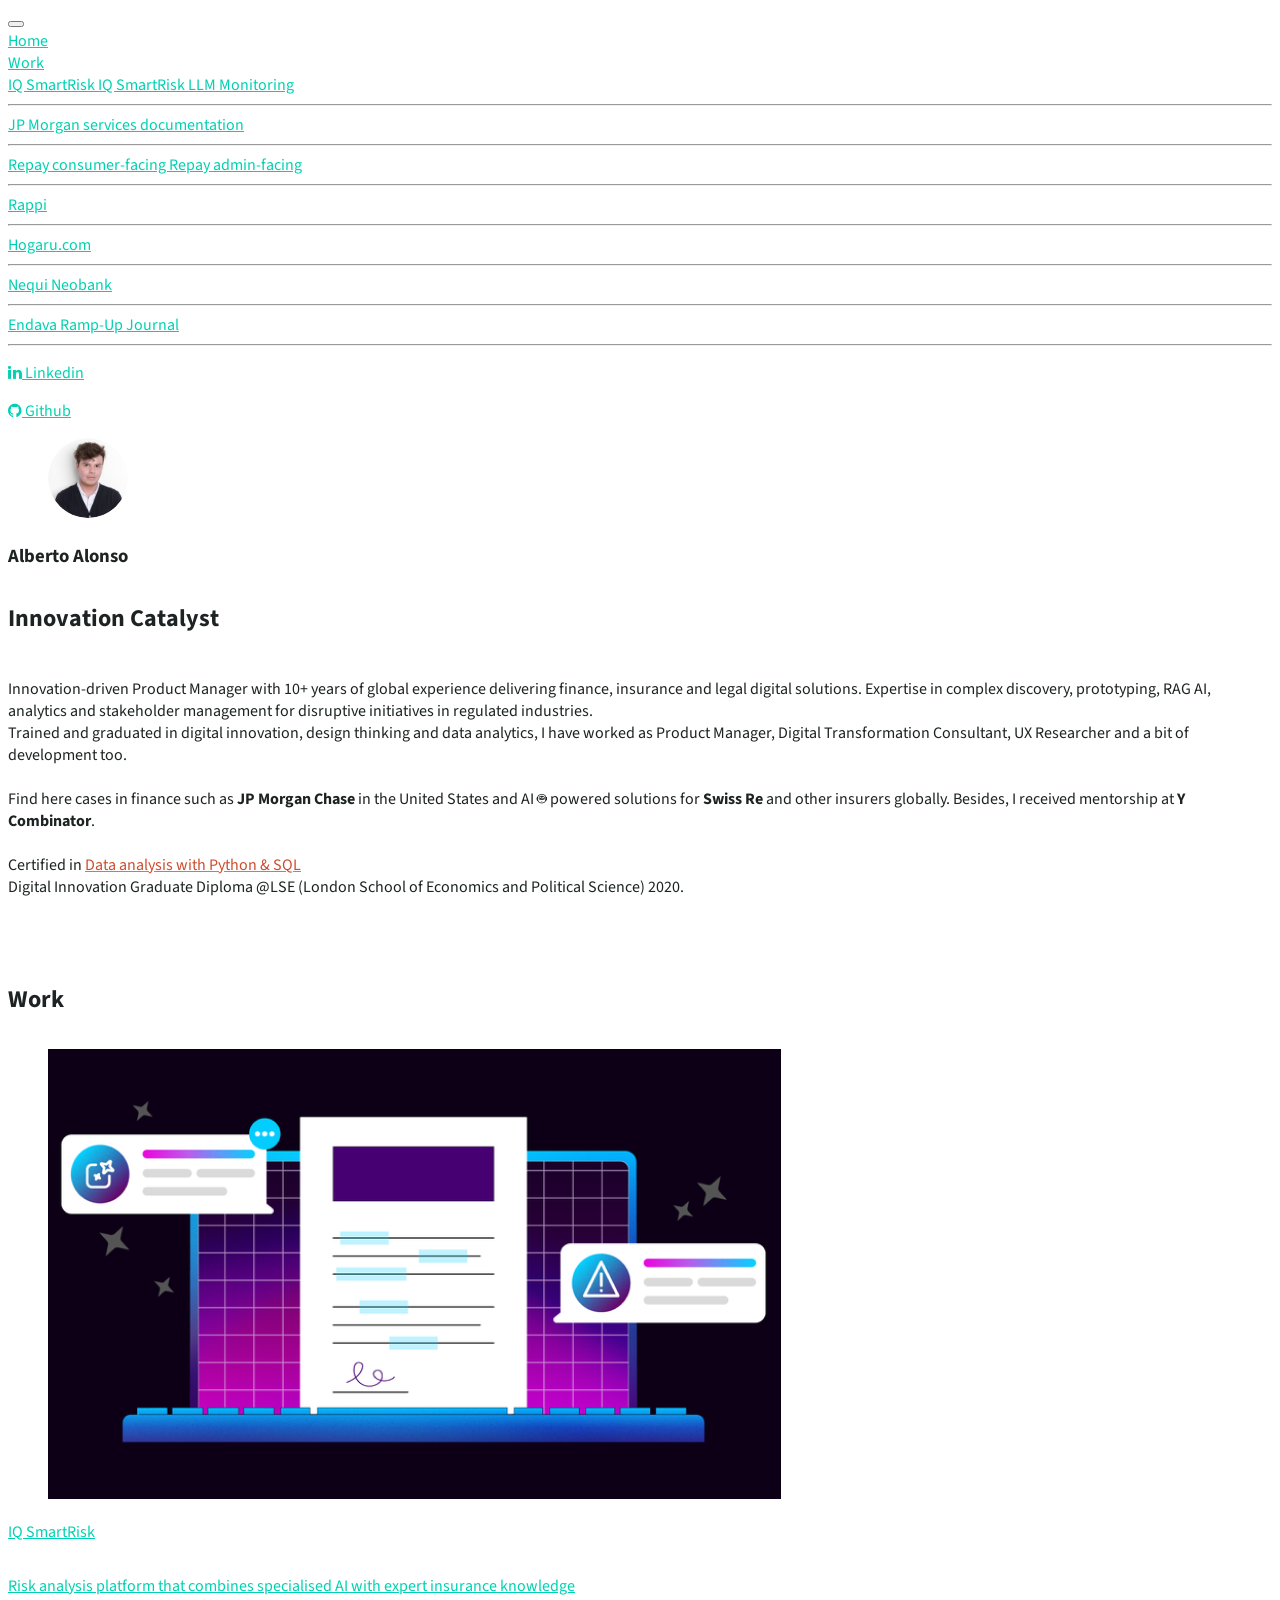
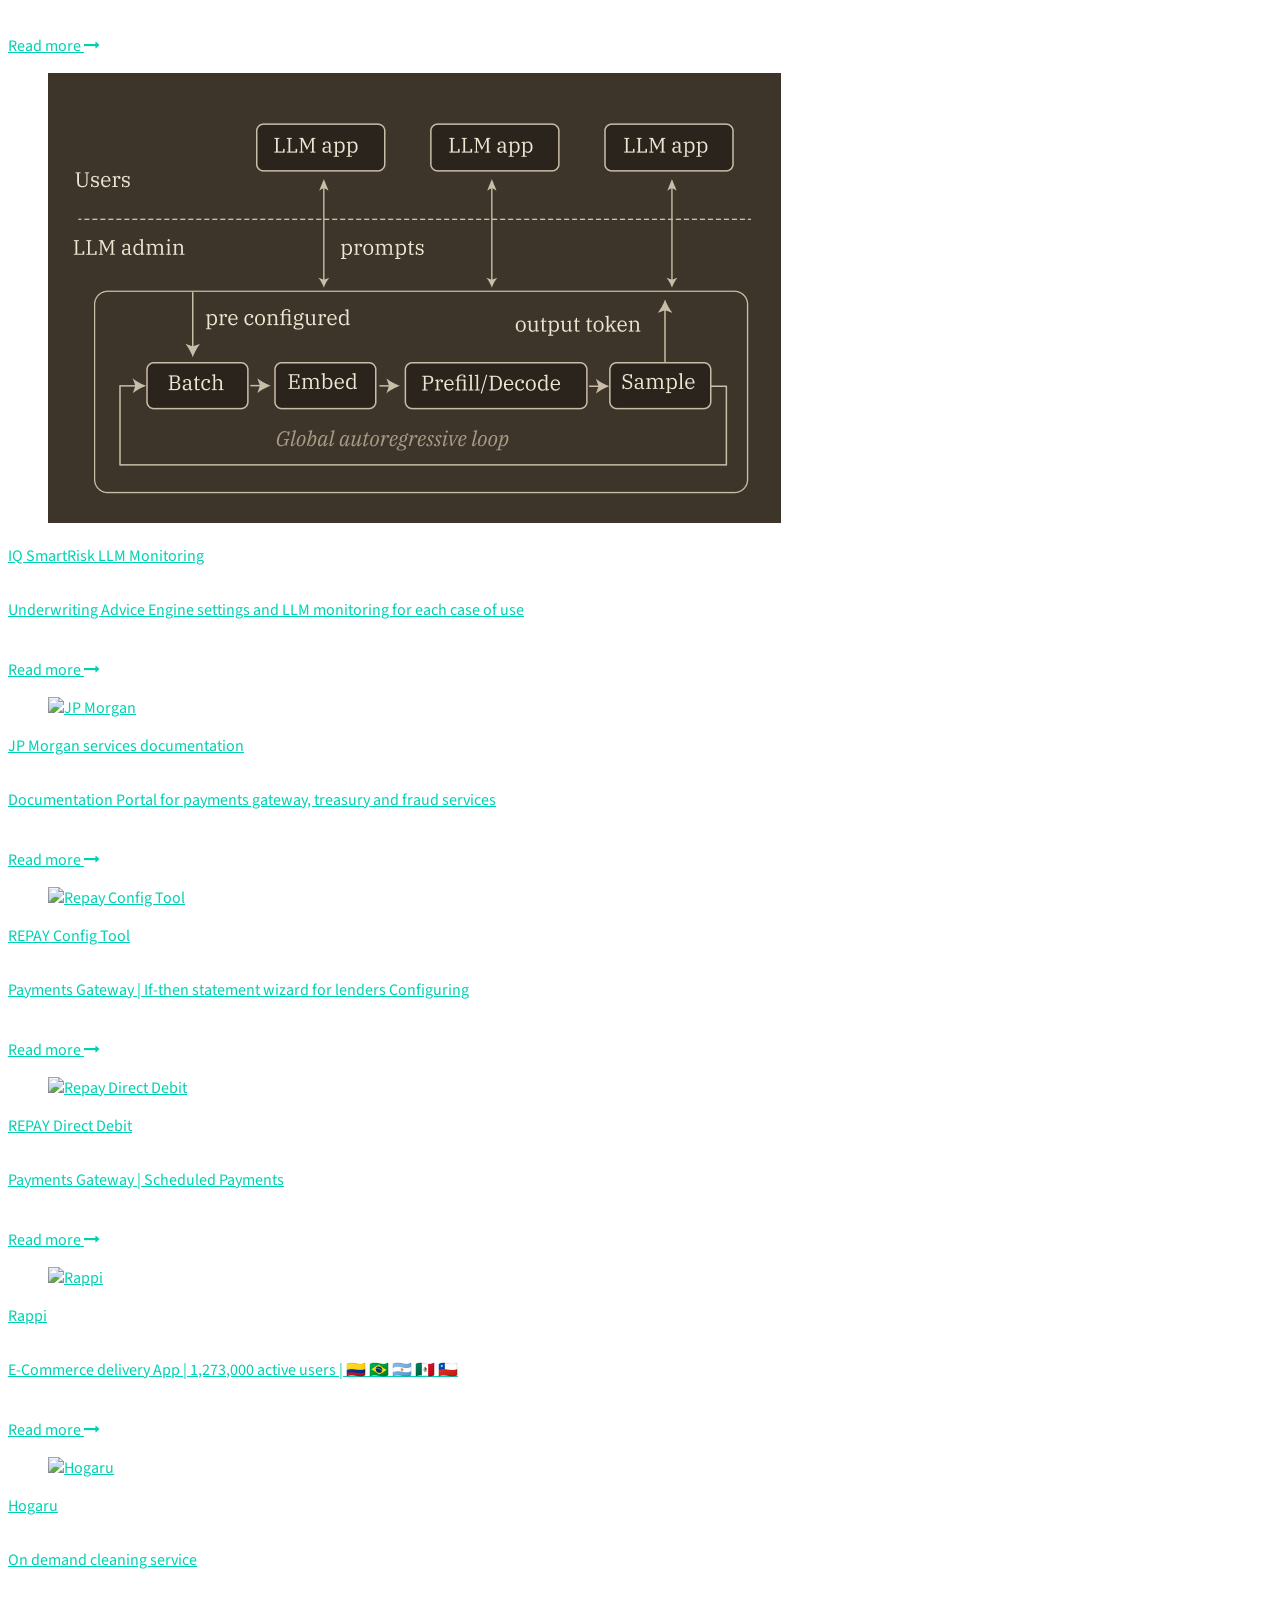
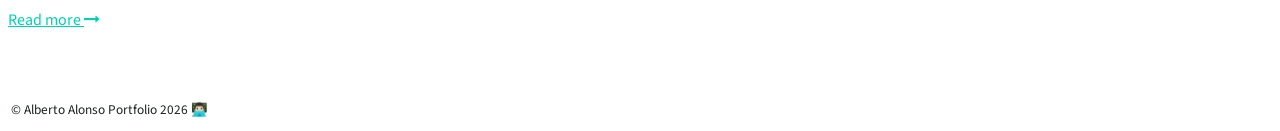
==== index.html @ 6769f6ba "re order project gallery" ====
<!DOCTYPE html>
<html>
 <!-- If you are reviewing my code, I made it myself, is not a template ;)
 //
 // Dear recruiter
 //
 // please reach me out at my email :) alonsog.alberto@gmail.com
 //
-->
<head>
	<title>Portfolio</title>
	<!-- css files -->
	<link rel="stylesheet" href="https://maxcdn.bootstrapcdn.com/font-awesome/4.6.3/css/font-awesome.min.css">
	<link rel="stylesheet" href="https://cdn.jsdelivr.net/npm/bulma@1.0.4/css/bulma.min.css">
	<link rel="stylesheet" type="text/css" href="assets/css/styles.css">
	<link href="https://fonts.googleapis.com/css?family=Source+Sans+Pro:300,400,700" rel="stylesheet">

	<link rel="icon" type="image/x-icon" href="assets/img/favicon.png">
	<meta name="author" content="Alberto Alonso">
	<meta name="viewport" content="width=device-width, initial-scale=1.0">
	<meta name="theme-color" content="#E25D33">

	<!-- Mixpanel -->
	<!-- start Mixpanel --><script type="text/javascript">(function(e,a){if(!a.__SV){var b=window;try{var c,l,i,j=b.location,g=j.hash;c=function(a,b){return(l=a.match(RegExp(b+"=([^&]*)")))?l[1]:null};g&&c(g,"state")&&(i=JSON.parse(decodeURIComponent(c(g,"state"))),"mpeditor"===i.action&&(b.sessionStorage.setItem("_mpcehash",g),history.replaceState(i.desiredHash||"",e.title,j.pathname+j.search)))}catch(m){}var k,h;window.mixpanel=a;a._i=[];a.init=function(b,c,f){function e(b,a){var c=a.split(".");2==c.length&&(b=b[c[0]],a=c[1]);b[a]=function(){b.push([a].concat(Array.prototype.slice.call(arguments,0)))}}var d=a;"undefined"!==typeof f?d=a[f]=[]:f="mixpanel";d.people=d.people||[];d.toString=function(b){var a="mixpanel";"mixpanel"!==f&&(a+="."+f);b||(a+=" (stub)");return a};d.people.toString=function(){return d.toString(1)+".people (stub)"};k="disable time_event track track_pageview track_links track_forms register register_once alias unregister identify name_tag set_config reset people.set people.set_once people.unset people.increment people.append people.union people.track_charge people.clear_charges people.delete_user".split(" ");for(h=0;h<k.length;h++)e(d,k[h]);a._i.push([b,c,f])};a.__SV=1.2;b=e.createElement("script");b.type="text/javascript";b.async=!0;b.src="undefined"!==typeof MIXPANEL_CUSTOM_LIB_URL?MIXPANEL_CUSTOM_LIB_URL:"file:"===e.location.protocol&&"//cdn.mxpnl.com/libs/mixpanel-2-latest.min.js".match(/^\/\//)?("https://cdn.mxpnl.com/libs/mixpanel-2-latest.min.js"):("//cdn.mxpnl.com/libs/mixpanel-2-latest.min.js");c=e.getElementsByTagName("script")[0];c.parentNode.insertBefore(b,c)}})(document,window.mixpanel||[]);
mixpanel.init("98cd2875919d56c58986d86e3ba1e16e");</script><!-- end Mixpanel -->

</head>
	<body>
		<!-- About Me -->
		<!-- FIX: removed is-bold (deprecated in Bulma v1.0, has no effect) -->
		<section id="about" class="hero is-light">
			<!-- Navbar -->
			<nav class="navbar is-transparent" role="navigation" aria-label="dropdown navigation">
			  <div class="navbar-brand">
			    <!-- FIX: removed extra 4th <span> — Bulma burger requires exactly 3 spans -->
			    <button class="button navbar-burger" data-target="navMenu" aria-label="menu" aria-expanded="false">
			      <span aria-hidden="true"></span>
			      <span aria-hidden="true"></span>
			      <span aria-hidden="true"></span>
			    </button>
			  </div>

			  <div class="navbar-menu" id="navMenu">
			    <div class="navbar-start">
			      <a class="navbar-item" href="https://a-alonso.github.io/portfolio/">
			        Home
			      </a>
			      <div class="navbar-item has-dropdown is-hoverable">
			        <a class="navbar-link" href="#about">
			          Work
			        </a>
			        <div class="navbar-dropdown is-boxed">
			          <a class="navbar-item" href="work_smartrisk.html">
			            IQ SmartRisk
			          </a>
			          <a class="navbar-item" href="work_smartrisk_llm.html">
			            IQ SmartRisk LLM Monitoring
			          </a>
			          <hr class="navbar-divider">
					<a class="navbar-item" href="work_jpmc.html">
			            JP Morgan services documentation
			          </a>
				  <hr class="navbar-divider">
					<a class="navbar-item" href="work_repay_2.html">
			            Repay consumer-facing
			          </a>
					<a class="navbar-item" href="work_repay_1.html">
			            Repay admin-facing
			          </a>
				  <hr class="navbar-divider">
			          <a class="navbar-item" href="work_rappi.html" target="_blank">
			            Rappi
			          </a>
				  <hr class="navbar-divider">
			          <a class="navbar-item" href="work_hogaru.html">
			            Hogaru.com
			          </a>
					<hr class="navbar-divider">
			          <a class="navbar-item" href="work_nequi.html">
			            Nequi Neobank
			          </a>
					<hr class="navbar-divider">
					<a class="navbar-item" href="work_endava.html" target="_blank">
			            Endava Ramp-Up Journal
			          </a>
					<hr class="navbar-divider">
			        </div>
			      </div>
			    </div>

			    <div class="navbar-end">
			      <div class="navbar-item">
			        <div class="field is-grouped">
			          <p class="control">
			            <a class="button" data-social-network="Linkedin" data-social-target="https://www.linkedin.com/in/albertoalonsog/" target="_blank" href="https://www.linkedin.com/in/albertoalonsog/">
			              <span class="icon">
			                <i class="fa fa-linkedin"></i>
			              </span>
			              <span>
			                Linkedin
			              </span>
			            </a>
			          </p>
			          <p class="control">
			            <a class="button" href="http://github.com/a-alonso" target="_blank">
			              <span class="icon">
			                <i class="fa fa-github"></i>
			              </span>
			              <span>Github</span>
			            </a>
			          </p>
			        </div>
			      </div>
			    </div>
			  </div>
			</nav>
			<div class="hero-body">
				<div class="container">
					<div class="columns is-desktop">
						<div class="column is-three-quarters">
							<article class="media">
								<figure class="media-left">
									<p class="image is-70x70">
										<img class="avatar" src="assets/img/avatar.png" alt="Alberto Alonso">
									</p>
								</figure>
								<div class="media-content">
									<h1 class="title">Alberto Alonso</h1>
									<h2 class="subtitle">Innovation Catalyst</h2>
								</div>
							</article>
							<p class="">
								<br/>

								Innovation-driven Product Manager with 10+ years of global experience delivering finance, insurance and legal digital solutions. Expertise in complex discovery, prototyping, RAG AI, analytics and stakeholder management for disruptive initiatives in regulated industries.
								<br/>
								Trained and graduated in digital innovation, design thinking and data analytics, I have worked as Product Manager, Digital Transformation Consultant, UX Researcher and a bit of development too.								
								<br/><br/>
								Find here cases in finance such as <b> JP Morgan Chase </b> in the United States and AI 🤖 powered solutions for <b>Swiss Re</b> and other insurers globally.
								Besides, I received mentorship at <b>Y Combinator</b>.

								<br/><br/>
								Certified in <a href="https://www.credential.net/91399918-b66d-4cc8-8b51-da8528806d29" target="_blank">
									<span class='has-text-weight-semibold' style='color:	#CD4D2D;'>Data analysis with Python & SQL</span>
									</a>
								<br/>
								Digital Innovation Graduate Diploma @LSE (London School of Economics and Political Science) 2020.
								<br/>
							</p>
						</div>
					</div>
				</div>
			</div>
		</section>

		<!-- Work -->
		<section  id="Work" class="section section-2">
			<div class="container">
				<div class="has-text-centered">
					<h2 class="title is-2">Work</h2>
				</div>

				<!-- Row 1: SmartRisk -->
				<div class="columns is-desktop">
					<!-- Project: IQ SmartRisk -->
					<div class="column is-6 is-flex">
						<a href="work_smartrisk.html" target="_blank" class="is-flex is-flex-direction-column is-fullheight" style="width:100%">
							<div class="card is-flex is-flex-direction-column is-fullheight">
								<div class="card-image">
									<figure class="image is-350x150">
										<img src="assets/img/work_8.png" alt="IQ SmartRisk">
									</figure>
								</div>
								<div class="card-content is-flex is-flex-direction-column is-flex-grow-1">
									<p class="title is-3">IQ SmartRisk</p>
									<p class="subtitle is-6">Risk analysis platform that combines specialised AI with expert insurance knowledge</p>
									<p class="mt-auto"> <br>Read more
										<span class="icon">
											<i class="fa fa-long-arrow-right"></i>
										</span>
									</p>
								</div>
							</div>
						</a>
					</div>
					<!-- Project: IQ SmartRisk LLM Monitoring -->
					<div class="column is-6 is-flex">
						<a href="work_smartrisk_llm.html" target="_blank" class="is-flex is-flex-direction-column is-fullheight" style="width:100%">
							<div class="card is-flex is-flex-direction-column is-fullheight">
								<div class="card-image">
									<figure class="image is-350x150">
										<img src="assets/img/work_9.png" alt="IQ SmartRisk LLM Monitoring">
									</figure>
								</div>
								<div class="card-content is-flex is-flex-direction-column is-flex-grow-1">
									<p class="title is-3">IQ SmartRisk LLM Monitoring</p>
									<p class="subtitle is-6">Underwriting Advice Engine settings and LLM monitoring for each case of use</p>
									<p class="mt-auto"> <br>Read more
										<span class="icon">
											<i class="fa fa-long-arrow-right"></i>
										</span>
									</p>
								</div>
							</div>
						</a>
					</div>

				</div>

				<!-- Row 2 -->
				<div class="columns is-desktop">
					<!-- Project 1: JPMC -->
					<div class="column is-6 is-flex">
						<a href="work_jpmc.html" target="_blank" class="is-flex is-flex-direction-column is-fullheight" style="width:100%">
							<div class="card is-flex is-flex-direction-column is-fullheight">
								<div class="card-image">
									<figure class="image is-350x150">
										<img src="assets/img/work_7.jpg" alt="JP Morgan">
									</figure>
								</div>
								<div class="card-content is-flex is-flex-direction-column is-flex-grow-1">
									<p class="title is-3">JP Morgan services documentation</p>
									<p class="subtitle is-6">Documentation Portal for payments gateway, treasury and fraud services</p>
									<p class="mt-auto"> <br>Read more
										<span class="icon">
											<i class="fa fa-long-arrow-right"></i>
										</span>
									</p>
								</div>
							</div>
						</a>
					</div>
					<!-- Project 2: REPAY Config -->
					<div class="column is-6 is-flex">
						<a href="work_repay_1.html" target="_blank" class="is-flex is-flex-direction-column is-fullheight" style="width:100%">
							<div class="card is-flex is-flex-direction-column is-fullheight">
								<div class="card-image">
									<figure class="image is-350x150">
										<img src="assets/img/work_5.jpg" alt="Repay Config Tool">
									</figure>
								</div>
								<div class="card-content is-flex is-flex-direction-column is-flex-grow-1">
									<p class="title is-3">REPAY Config Tool</p>
									<p class="subtitle is-6">Payments Gateway | If-then statement wizard for lenders Configuring</p>
									<p class="mt-auto"> <br>Read more
										<span class="icon">
											<i class="fa fa-long-arrow-right"></i>
										</span>
									</p>
								</div>
							</div>
						</a>
					</div>
				</div>

				<!-- Row 3 -->
				<div class="columns is-desktop">
					<!-- Project 3: REPAY Direct Debit -->
					<div class="column is-6 is-flex">
						<a href="work_repay_2.html" target="_blank" class="is-flex is-flex-direction-column is-fullheight" style="width:100%">
							<div class="card is-flex is-flex-direction-column is-fullheight">
								<div class="card-image">
									<figure class="image is-350x150">
										<img src="assets/img/work_6.jpg" alt="Repay Direct Debit">
									</figure>
								</div>
								<div class="card-content is-flex is-flex-direction-column is-flex-grow-1">
									<p class="title is-3">REPAY Direct Debit</p>
									<p class="subtitle is-6">Payments Gateway | Scheduled Payments</p>
									<p class="mt-auto"> <br>Read more
										<span class="icon">
											<i class="fa fa-long-arrow-right"></i>
										</span>
									</p>
								</div>
							</div>
						</a>
					</div>
					<!-- Project 4: Rappi -->
					<div class="column is-6 is-flex">
						<a href="work_rappi.html" target="_blank" class="is-flex is-flex-direction-column is-fullheight" style="width:100%">
							<div class="card is-flex is-flex-direction-column is-fullheight">
								<div class="card-image">
									<figure class="image is-350x150">
										<img src="assets/img/work_3.jpg" alt="Rappi">
									</figure>
								</div>
								<div class="card-content is-flex is-flex-direction-column is-flex-grow-1">
									<p class="title is-3">Rappi</p>
									<p class="subtitle is-6">E-Commerce delivery App | 1,273,000 active users | 🇨🇴 🇧🇷 🇦🇷 🇲🇽 🇨🇱 </p>
									<p class="mt-auto"> <br>Read more
										<span class="icon">
											<i class="fa fa-long-arrow-right"></i>
										</span>
									</p>
								</div>
							</div>
						</a>
					</div>
				</div>

				<!-- Row 4 -->
				<div class="columns is-desktop">
					<!-- Project 5: Hogaru -->
					<div class="column is-6 is-flex">
						<a href="work_hogaru.html" target="_blank" class="is-flex is-flex-direction-column is-fullheight" style="width:100%">
							<div class="card is-flex is-flex-direction-column is-fullheight">
								<div class="card-image">
									<figure class="image is-350x150">
										<img src="assets/img/work_1.png" alt="Hogaru">
									</figure>
								</div>
								<div class="card-content is-flex is-flex-direction-column is-flex-grow-1">
									<p class="title is-3">Hogaru</p>
									<p class="subtitle is-6">On demand cleaning service</p>
									<p class="mt-auto"> <br>Read more
										<span class="icon">
											<i class="fa fa-long-arrow-right"></i>
										</span>
									</p>
								</div>
							</div>
						</a>
					</div>
				</div>

			</div>
		</section>

		<!-- Footer -->
		<section class="section-4 has-text-centered container">
			<small>© Alberto Alonso Portfolio 2026 👨🏻‍💻</small>
		</section>

		<!-- Scripts  -->
		<script src="controller.js"></script>
	</body>
</html>
---- assets/css/styles.css ----
/* =============================================================
   BASE
   ============================================================= */
html, body {
	font-size: 16px;
	color: #1D2222;
	background-color: #FFF;
	font-family: 'Source Sans Pro', sans-serif;
}

a {
  color: #00d1b2;
}

a:hover {
  color: #00d1b2;
}

section {
	padding-bottom: 3rem;
}

dd {
	text-indent: 1rem;
}

/* =============================================================
   SECTION BACKGROUNDS
   ============================================================= */
.section-1 {
	background: #5AC5E2;
	background: -webkit-linear-gradient(to right, #5AC5E2, #AFE2F0);
	background: linear-gradient(to right, #5AC5E2, #AFE2F0);
}

.section-2 {
	background-color: transparent;
}

.section-3 {
	background-color: #0E282E;
}

.section-4 {
	padding: 0.2rem;
}

/* =============================================================
   AVATAR
   ============================================================= */
.avatar {
	height: 80px;
	border-radius: 50%;
}

/* =============================================================
   MISC LAYOUT
   ============================================================= */
.intro-description {
	padding-top: 1rem;
}

.project-figure {
	margin: 0 auto 1rem auto;
	max-height: 256px;
	max-width: 256px;
}

.project-text {
	text-align: justify;
}

.box {
	background-color: transparent;
	border: 2px solid rgba(7, 59, 79, 0.5);
}

.title {
	margin-bottom: 2rem;
}

.intro {
	text-align: justify;
	width: 80%;
	margin: 0 auto;
}

/* =============================================================
   PHONE IFRAME MOCKUP (work_nequi)
   ============================================================= */
.iframe-phone {
    background-image: url("https://mockuphone.com/static/images/devices/apple-iphone6-spacegrey-portrait.png");
    background-repeat: no-repeat;
    height: 900px;
    width: 900px;
    margin: 0 auto 30px;
    position: relative;
}

.iframe-phone-nequi {
    height: 455px;
    width: 256px;
    position: absolute;
    top: 133px;
    left: 233px;
}

/* =============================================================
   NAVBAR — MOBILE FIX
   Force a solid background on mobile so the burger is visible
   against the hero section. Bulma's is-transparent has no bg.
   ============================================================= */
@media screen and (max-width: 1023px) {
  .navbar {
    background-color: #ffffff;
  }

  .navbar-menu.is-active {
    background-color: #ffffff;
    box-shadow: 0 4px 8px rgba(0, 0, 0, 0.1);
    padding-bottom: 0.5rem;
  }

  /* 44px minimum touch target for the burger */
  .navbar-burger {
    height: 3.25rem;
    width: 3.25rem;
  }
}

/* =============================================================
   DARK MODE — Bulma v1.0 HSL engine
   ---------------------------------------------------------------
   HOW BULMA v1 COLOUR SYSTEM WORKS:
   Every colour is computed as:
     hsl(var(--bulma-scheme-h), var(--bulma-scheme-s), var(--bulma-X-l))
   The *-l variables are lightness percentages. They are the ONLY
   lever that matters. Setting --bulma-scheme-main to a hex value
   is a no-op because Bulma rebuilds it from the HSL parts.

   CORRECT APPROACH:
   Override the *-l (lightness) tokens so Bulma recomputes all
   derived colours from them automatically. Then add direct
   background-color / color rules on html,body to guarantee the
   page surface is dark even before any Bulma component paints.

   Bulma's own [data-theme=dark] values (from the minified source):
     --bulma-scheme-main-l:    9%
     --bulma-scheme-main-bis-l:11%
     --bulma-scheme-main-ter-l:13%
     --bulma-background-l:     14%
     --bulma-text-l:           71%
     --bulma-text-strong-l:    93%
     --bulma-text-title-l:     100%
     --bulma-border-l:         24%
     --bulma-scheme-brightness:dark
   We use these exact values plus explicit fallback rules.
   ============================================================= */

/* --- Explicit [data-theme="dark"] block --- */
[data-theme="dark"] {
  color-scheme: dark;

  /* Lightness tokens — these drive ALL computed Bulma colours */
  --bulma-scheme-brightness: dark;
  --bulma-scheme-main-l: 9%;
  --bulma-scheme-main-bis-l: 11%;
  --bulma-scheme-main-ter-l: 13%;
  --bulma-background-l: 14%;
  --bulma-border-weak-l: 21%;
  --bulma-border-l: 24%;
  --bulma-text-weak-l: 53%;
  --bulma-text-l: 71%;
  --bulma-text-strong-l: 93%;
  --bulma-text-title-l: 100%;
  --bulma-hover-background-l-delta: 5%;
  --bulma-active-background-l-delta: 10%;
  --bulma-hover-border-l-delta: 10%;
  --bulma-active-border-l-delta: 20%;
  --bulma-hover-color-l-delta: 5%;
  --bulma-active-color-l-delta: 10%;
  --bulma-soft-l: 20%;
  --bulma-bold-l: 90%;
  --bulma-soft-invert-l: 90%;
  --bulma-bold-invert-l: 20%;

  /* Direct paint — guarantees dark background & readable text
     on html/body regardless of CSS custom property resolution order.
     background-color must win over styles.css html,body { background-color: #FFF } */
}

[data-theme="dark"] html,
[data-theme="dark"] body,
html[data-theme="dark"],
body[data-theme="dark"] {
  background-color: #161616;
  color: #e0e0e0;
}

/* Navbar mobile must also go dark */
[data-theme="dark"] .navbar,
[data-theme="dark"] .navbar-menu.is-active {
  background-color: #1e1e1e;
  color: #e0e0e0;
}

[data-theme="dark"] .navbar-item,
[data-theme="dark"] .navbar-link {
  color: #e0e0e0;
}

/* --- prefers-color-scheme: dark fallback (OS-level / browser automatic) ---
   Mirrors the exact same token set so dark mode works with no JS
   and no data-theme attribute. The :not([data-theme="light"]) guard
   prevents this from overriding an explicit light-mode toggle. */
@media (prefers-color-scheme: dark) {
  :root:not([data-theme="light"]) {
    color-scheme: dark;

    --bulma-scheme-brightness: dark;
    --bulma-scheme-main-l: 9%;
    --bulma-scheme-main-bis-l: 11%;
    --bulma-scheme-main-ter-l: 13%;
    --bulma-background-l: 14%;
    --bulma-border-weak-l: 21%;
    --bulma-border-l: 24%;
    --bulma-text-weak-l: 53%;
    --bulma-text-l: 71%;
    --bulma-text-strong-l: 93%;
    --bulma-text-title-l: 100%;
    --bulma-hover-background-l-delta: 5%;
    --bulma-active-background-l-delta: 10%;
    --bulma-soft-l: 20%;
    --bulma-bold-l: 90%;
    --bulma-soft-invert-l: 90%;
    --bulma-bold-invert-l: 20%;
  }

  /* Explicit paint fallback — needed because html,body in styles.css
     hardcodes background-color:#FFF with no media query guard. */
  html:not([data-theme="light"]),
  body:not([data-theme="light"]) {
    background-color: #161616;
    color: #e0e0e0;
  }

  html:not([data-theme="light"]) .navbar,
  html:not([data-theme="light"]) .navbar-menu.is-active {
    background-color: #1e1e1e;
    color: #e0e0e0;
  }

  html:not([data-theme="light"]) .navbar-item,
  html:not([data-theme="light"]) .navbar-link {
    color: #e0e0e0;
  }
}
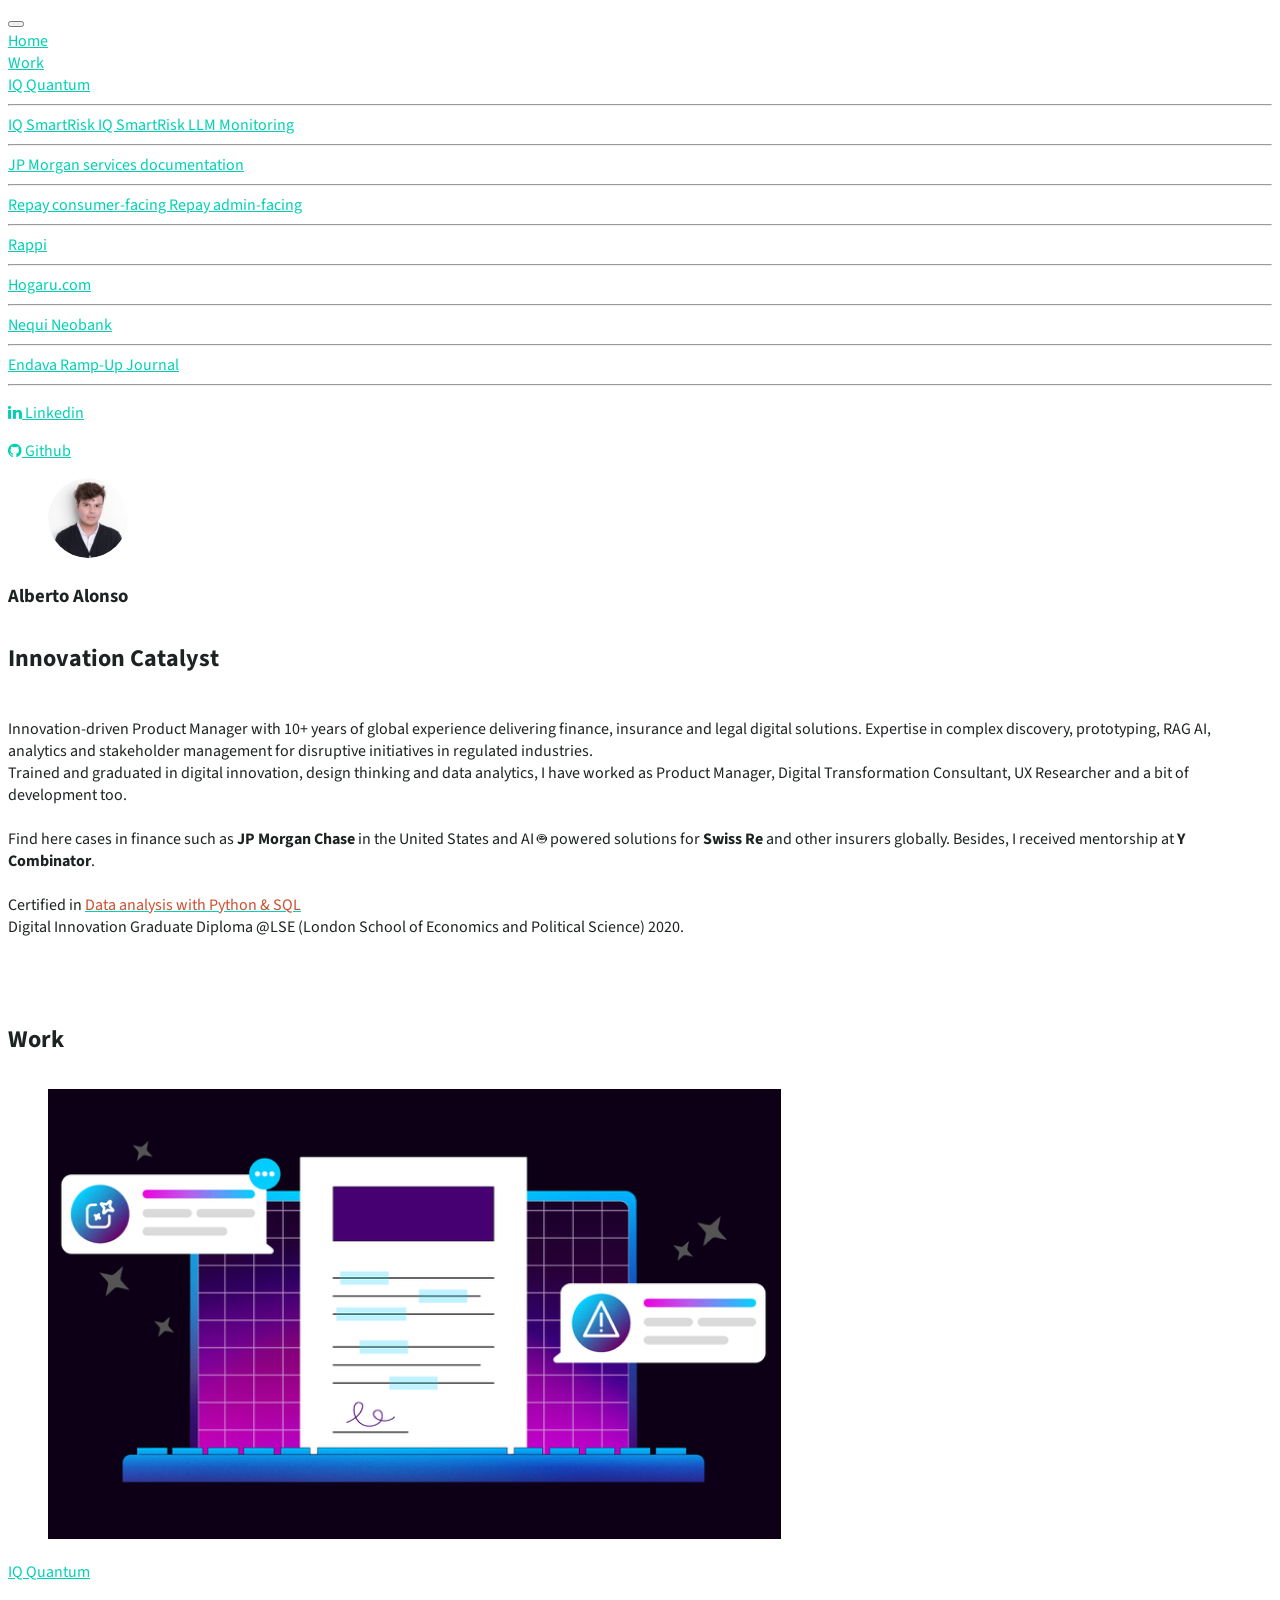
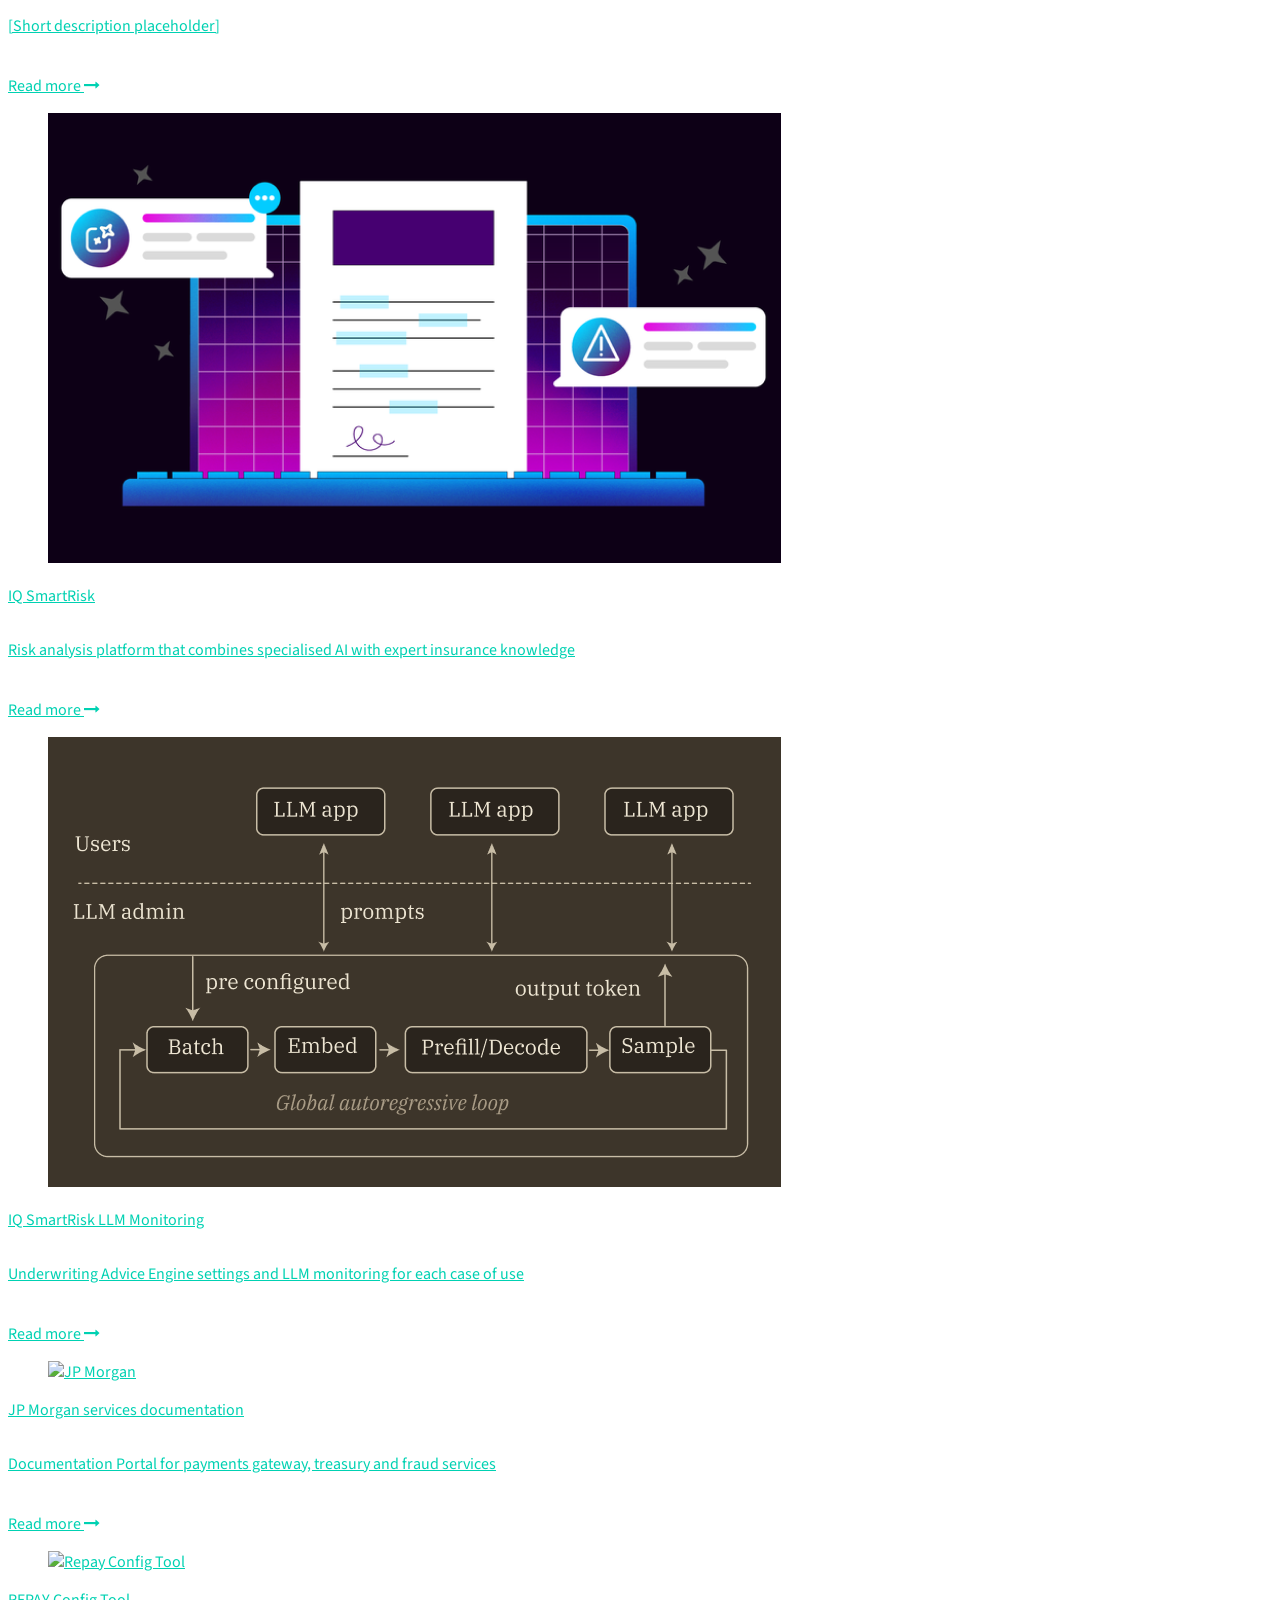
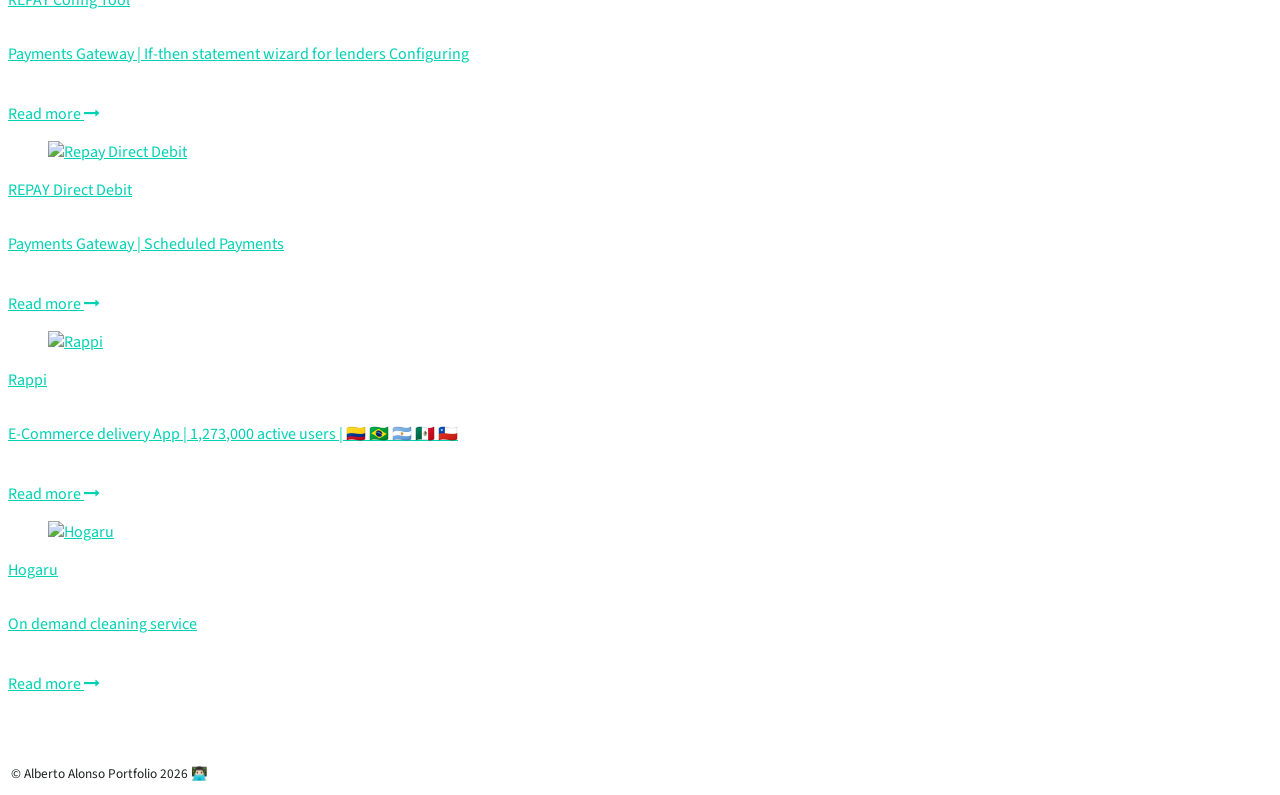
==== commit 477e8523: "feat: add IQ Quantum card to index.html work grid and navbar" ====
--- a/index.html
+++ b/index.html
@@ -27,12 +27,10 @@
 </head>
 	<body>
 		<!-- About Me -->
-		<!-- FIX: removed is-bold (deprecated in Bulma v1.0, has no effect) -->
 		<section id="about" class="hero is-light">
 			<!-- Navbar -->
 			<nav class="navbar is-transparent" role="navigation" aria-label="dropdown navigation">
 			  <div class="navbar-brand">
-			    <!-- FIX: removed extra 4th <span> — Bulma burger requires exactly 3 spans -->
 			    <button class="button navbar-burger" data-target="navMenu" aria-label="menu" aria-expanded="false">
 			      <span aria-hidden="true"></span>
 			      <span aria-hidden="true"></span>
@@ -50,6 +48,10 @@
 			          Work
 			        </a>
 			        <div class="navbar-dropdown is-boxed">
+			          <a class="navbar-item" href="work_iq_quantum.html">
+			            IQ Quantum
+			          </a>
+			          <hr class="navbar-divider">
 			          <a class="navbar-item" href="work_smartrisk.html">
 			            IQ SmartRisk
 			          </a>
@@ -154,14 +156,35 @@
 		</section>
 
 		<!-- Work -->
-		<section  id="Work" class="section section-2">
+		<section id="Work" class="section section-2">
 			<div class="container">
 				<div class="has-text-centered">
 					<h2 class="title is-2">Work</h2>
 				</div>
 
-				<!-- Row 1: SmartRisk -->
+				<!-- Row 1: IQ Quantum + IQ SmartRisk -->
 				<div class="columns is-desktop">
+					<!-- Project: IQ Quantum -->
+					<div class="column is-6 is-flex">
+						<a href="work_iq_quantum.html" target="_blank" class="is-flex is-flex-direction-column is-fullheight" style="width:100%">
+							<div class="card is-flex is-flex-direction-column is-fullheight">
+								<div class="card-image">
+									<figure class="image is-350x150">
+										<img src="assets/img/work_8.png" alt="IQ Quantum">
+									</figure>
+								</div>
+								<div class="card-content is-flex is-flex-direction-column is-flex-grow-1">
+									<p class="title is-3">IQ Quantum</p>
+									<p class="subtitle is-6">[Short description placeholder]</p>
+									<p class="mt-auto"><br>Read more
+										<span class="icon">
+											<i class="fa fa-long-arrow-right"></i>
+										</span>
+									</p>
+								</div>
+							</div>
+						</a>
+					</div>
 					<!-- Project: IQ SmartRisk -->
 					<div class="column is-6 is-flex">
 						<a href="work_smartrisk.html" target="_blank" class="is-flex is-flex-direction-column is-fullheight" style="width:100%">
@@ -174,15 +197,19 @@
 								<div class="card-content is-flex is-flex-direction-column is-flex-grow-1">
 									<p class="title is-3">IQ SmartRisk</p>
 									<p class="subtitle is-6">Risk analysis platform that combines specialised AI with expert insurance knowledge</p>
-									<p class="mt-auto"> <br>Read more
-										<span class="icon">
-											<i class="fa fa-long-arrow-right"></i>
-										</span>
-									</p>
-								</div>
-							</div>
-						</a>
-					</div>
+									<p class="mt-auto"><br>Read more
+										<span class="icon">
+											<i class="fa fa-long-arrow-right"></i>
+										</span>
+									</p>
+								</div>
+							</div>
+						</a>
+					</div>
+				</div>
+
+				<!-- Row 2: IQ SmartRisk LLM + JPMC -->
+				<div class="columns is-desktop">
 					<!-- Project: IQ SmartRisk LLM Monitoring -->
 					<div class="column is-6 is-flex">
 						<a href="work_smartrisk_llm.html" target="_blank" class="is-flex is-flex-direction-column is-fullheight" style="width:100%">
@@ -195,21 +222,16 @@
 								<div class="card-content is-flex is-flex-direction-column is-flex-grow-1">
 									<p class="title is-3">IQ SmartRisk LLM Monitoring</p>
 									<p class="subtitle is-6">Underwriting Advice Engine settings and LLM monitoring for each case of use</p>
-									<p class="mt-auto"> <br>Read more
-										<span class="icon">
-											<i class="fa fa-long-arrow-right"></i>
-										</span>
-									</p>
-								</div>
-							</div>
-						</a>
-					</div>
-
-				</div>
-
-				<!-- Row 2 -->
-				<div class="columns is-desktop">
-					<!-- Project 1: JPMC -->
+									<p class="mt-auto"><br>Read more
+										<span class="icon">
+											<i class="fa fa-long-arrow-right"></i>
+										</span>
+									</p>
+								</div>
+							</div>
+						</a>
+					</div>
+					<!-- Project: JPMC -->
 					<div class="column is-6 is-flex">
 						<a href="work_jpmc.html" target="_blank" class="is-flex is-flex-direction-column is-fullheight" style="width:100%">
 							<div class="card is-flex is-flex-direction-column is-fullheight">
@@ -221,16 +243,20 @@
 								<div class="card-content is-flex is-flex-direction-column is-flex-grow-1">
 									<p class="title is-3">JP Morgan services documentation</p>
 									<p class="subtitle is-6">Documentation Portal for payments gateway, treasury and fraud services</p>
-									<p class="mt-auto"> <br>Read more
-										<span class="icon">
-											<i class="fa fa-long-arrow-right"></i>
-										</span>
-									</p>
-								</div>
-							</div>
-						</a>
-					</div>
-					<!-- Project 2: REPAY Config -->
+									<p class="mt-auto"><br>Read more
+										<span class="icon">
+											<i class="fa fa-long-arrow-right"></i>
+										</span>
+									</p>
+								</div>
+							</div>
+						</a>
+					</div>
+				</div>
+
+				<!-- Row 3: REPAY Config + REPAY Direct Debit -->
+				<div class="columns is-desktop">
+					<!-- Project: REPAY Config -->
 					<div class="column is-6 is-flex">
 						<a href="work_repay_1.html" target="_blank" class="is-flex is-flex-direction-column is-fullheight" style="width:100%">
 							<div class="card is-flex is-flex-direction-column is-fullheight">
@@ -242,20 +268,16 @@
 								<div class="card-content is-flex is-flex-direction-column is-flex-grow-1">
 									<p class="title is-3">REPAY Config Tool</p>
 									<p class="subtitle is-6">Payments Gateway | If-then statement wizard for lenders Configuring</p>
-									<p class="mt-auto"> <br>Read more
-										<span class="icon">
-											<i class="fa fa-long-arrow-right"></i>
-										</span>
-									</p>
-								</div>
-							</div>
-						</a>
-					</div>
-				</div>
-
-				<!-- Row 3 -->
-				<div class="columns is-desktop">
-					<!-- Project 3: REPAY Direct Debit -->
+									<p class="mt-auto"><br>Read more
+										<span class="icon">
+											<i class="fa fa-long-arrow-right"></i>
+										</span>
+									</p>
+								</div>
+							</div>
+						</a>
+					</div>
+					<!-- Project: REPAY Direct Debit -->
 					<div class="column is-6 is-flex">
 						<a href="work_repay_2.html" target="_blank" class="is-flex is-flex-direction-column is-fullheight" style="width:100%">
 							<div class="card is-flex is-flex-direction-column is-fullheight">
@@ -267,16 +289,20 @@
 								<div class="card-content is-flex is-flex-direction-column is-flex-grow-1">
 									<p class="title is-3">REPAY Direct Debit</p>
 									<p class="subtitle is-6">Payments Gateway | Scheduled Payments</p>
-									<p class="mt-auto"> <br>Read more
-										<span class="icon">
-											<i class="fa fa-long-arrow-right"></i>
-										</span>
-									</p>
-								</div>
-							</div>
-						</a>
-					</div>
-					<!-- Project 4: Rappi -->
+									<p class="mt-auto"><br>Read more
+										<span class="icon">
+											<i class="fa fa-long-arrow-right"></i>
+										</span>
+									</p>
+								</div>
+							</div>
+						</a>
+					</div>
+				</div>
+
+				<!-- Row 4: Rappi + Hogaru -->
+				<div class="columns is-desktop">
+					<!-- Project: Rappi -->
 					<div class="column is-6 is-flex">
 						<a href="work_rappi.html" target="_blank" class="is-flex is-flex-direction-column is-fullheight" style="width:100%">
 							<div class="card is-flex is-flex-direction-column is-fullheight">
@@ -288,20 +314,16 @@
 								<div class="card-content is-flex is-flex-direction-column is-flex-grow-1">
 									<p class="title is-3">Rappi</p>
 									<p class="subtitle is-6">E-Commerce delivery App | 1,273,000 active users | 🇨🇴 🇧🇷 🇦🇷 🇲🇽 🇨🇱 </p>
-									<p class="mt-auto"> <br>Read more
-										<span class="icon">
-											<i class="fa fa-long-arrow-right"></i>
-										</span>
-									</p>
-								</div>
-							</div>
-						</a>
-					</div>
-				</div>
-
-				<!-- Row 4 -->
-				<div class="columns is-desktop">
-					<!-- Project 5: Hogaru -->
+									<p class="mt-auto"><br>Read more
+										<span class="icon">
+											<i class="fa fa-long-arrow-right"></i>
+										</span>
+									</p>
+								</div>
+							</div>
+						</a>
+					</div>
+					<!-- Project: Hogaru -->
 					<div class="column is-6 is-flex">
 						<a href="work_hogaru.html" target="_blank" class="is-flex is-flex-direction-column is-fullheight" style="width:100%">
 							<div class="card is-flex is-flex-direction-column is-fullheight">
@@ -313,7 +335,7 @@
 								<div class="card-content is-flex is-flex-direction-column is-flex-grow-1">
 									<p class="title is-3">Hogaru</p>
 									<p class="subtitle is-6">On demand cleaning service</p>
-									<p class="mt-auto"> <br>Read more
+									<p class="mt-auto"><br>Read more
 										<span class="icon">
 											<i class="fa fa-long-arrow-right"></i>
 										</span>
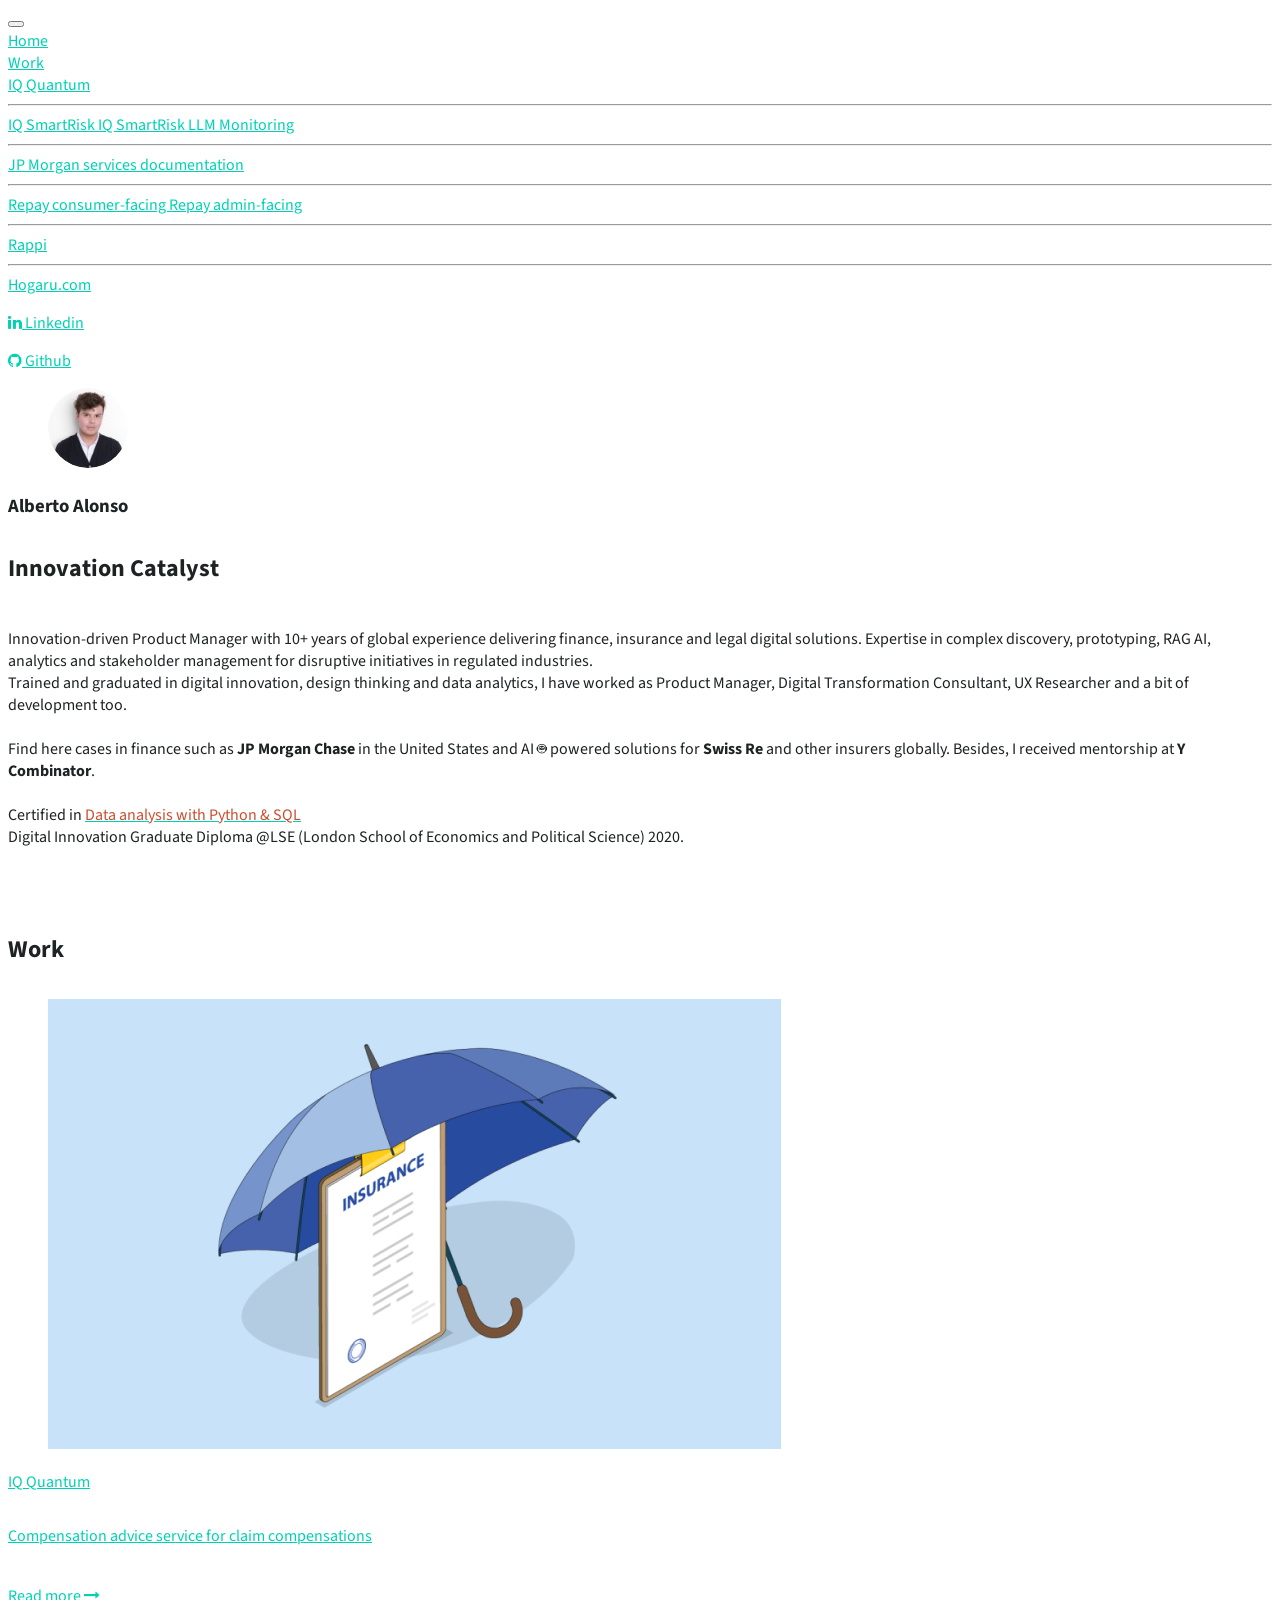
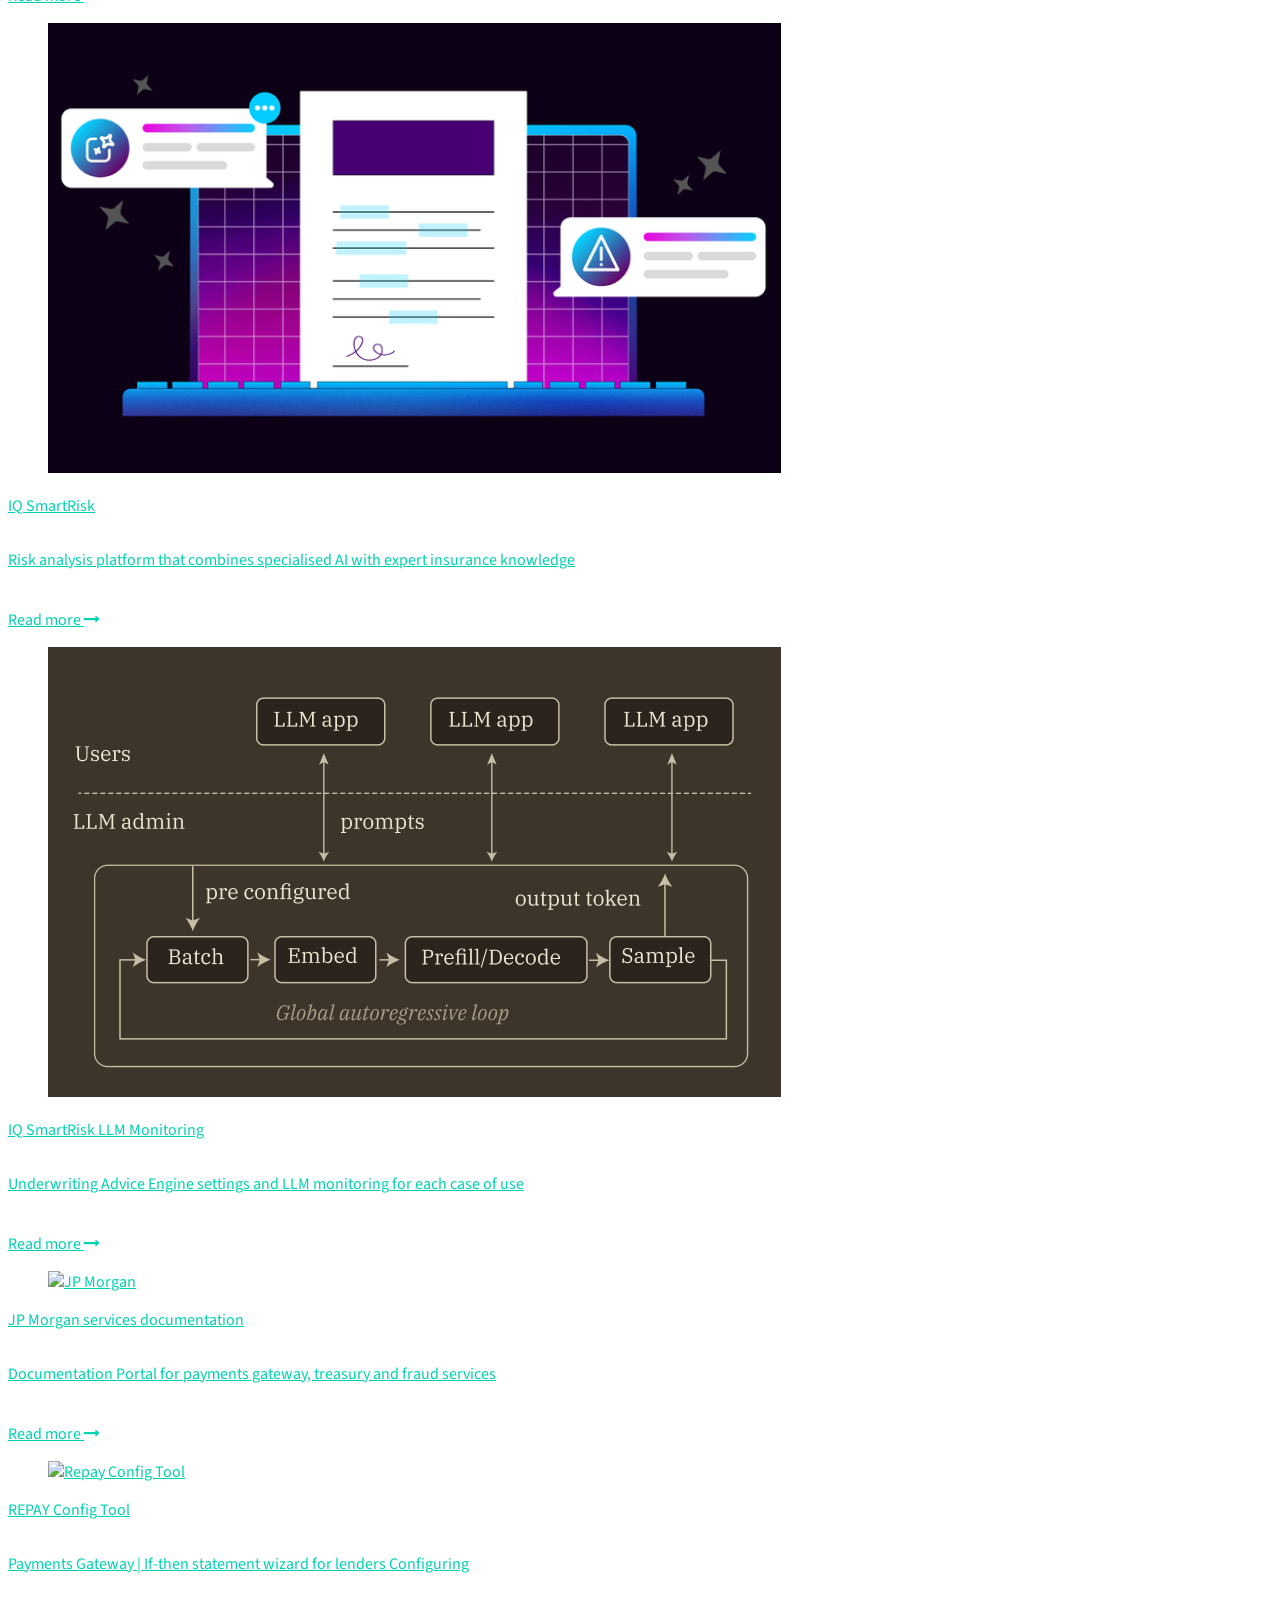
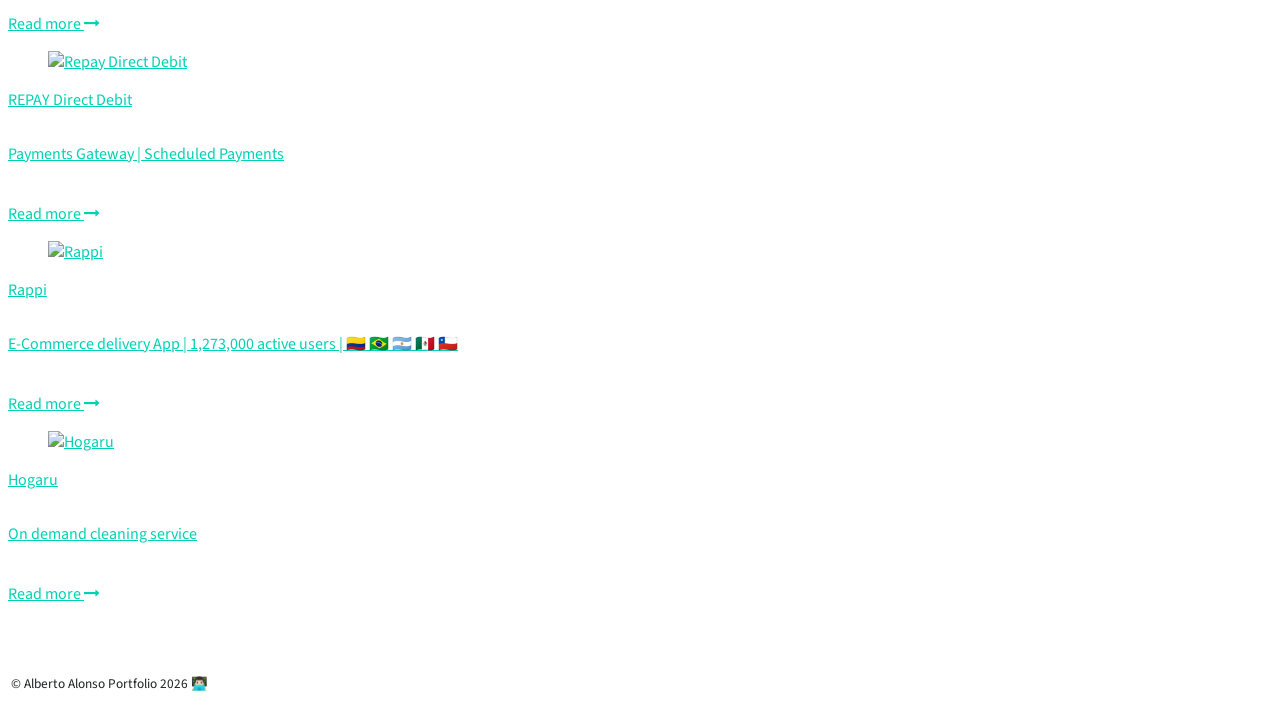
==== commit c8d64115: "Quantum first batchof content addition" ====
--- a/index.html
+++ b/index.html
@@ -77,15 +77,6 @@
 			          <a class="navbar-item" href="work_hogaru.html">
 			            Hogaru.com
 			          </a>
-					<hr class="navbar-divider">
-			          <a class="navbar-item" href="work_nequi.html">
-			            Nequi Neobank
-			          </a>
-					<hr class="navbar-divider">
-					<a class="navbar-item" href="work_endava.html" target="_blank">
-			            Endava Ramp-Up Journal
-			          </a>
-					<hr class="navbar-divider">
 			        </div>
 			      </div>
 			    </div>
@@ -170,12 +161,12 @@
 							<div class="card is-flex is-flex-direction-column is-fullheight">
 								<div class="card-image">
 									<figure class="image is-350x150">
-										<img src="assets/img/work_8.png" alt="IQ Quantum">
+										<img src="assets/img/work_10.png" alt="IQ Quantum">
 									</figure>
 								</div>
 								<div class="card-content is-flex is-flex-direction-column is-flex-grow-1">
 									<p class="title is-3">IQ Quantum</p>
-									<p class="subtitle is-6">[Short description placeholder]</p>
+									<p class="subtitle is-6">Compensation advice service for claim compensations</p>
 									<p class="mt-auto"><br>Read more
 										<span class="icon">
 											<i class="fa fa-long-arrow-right"></i>
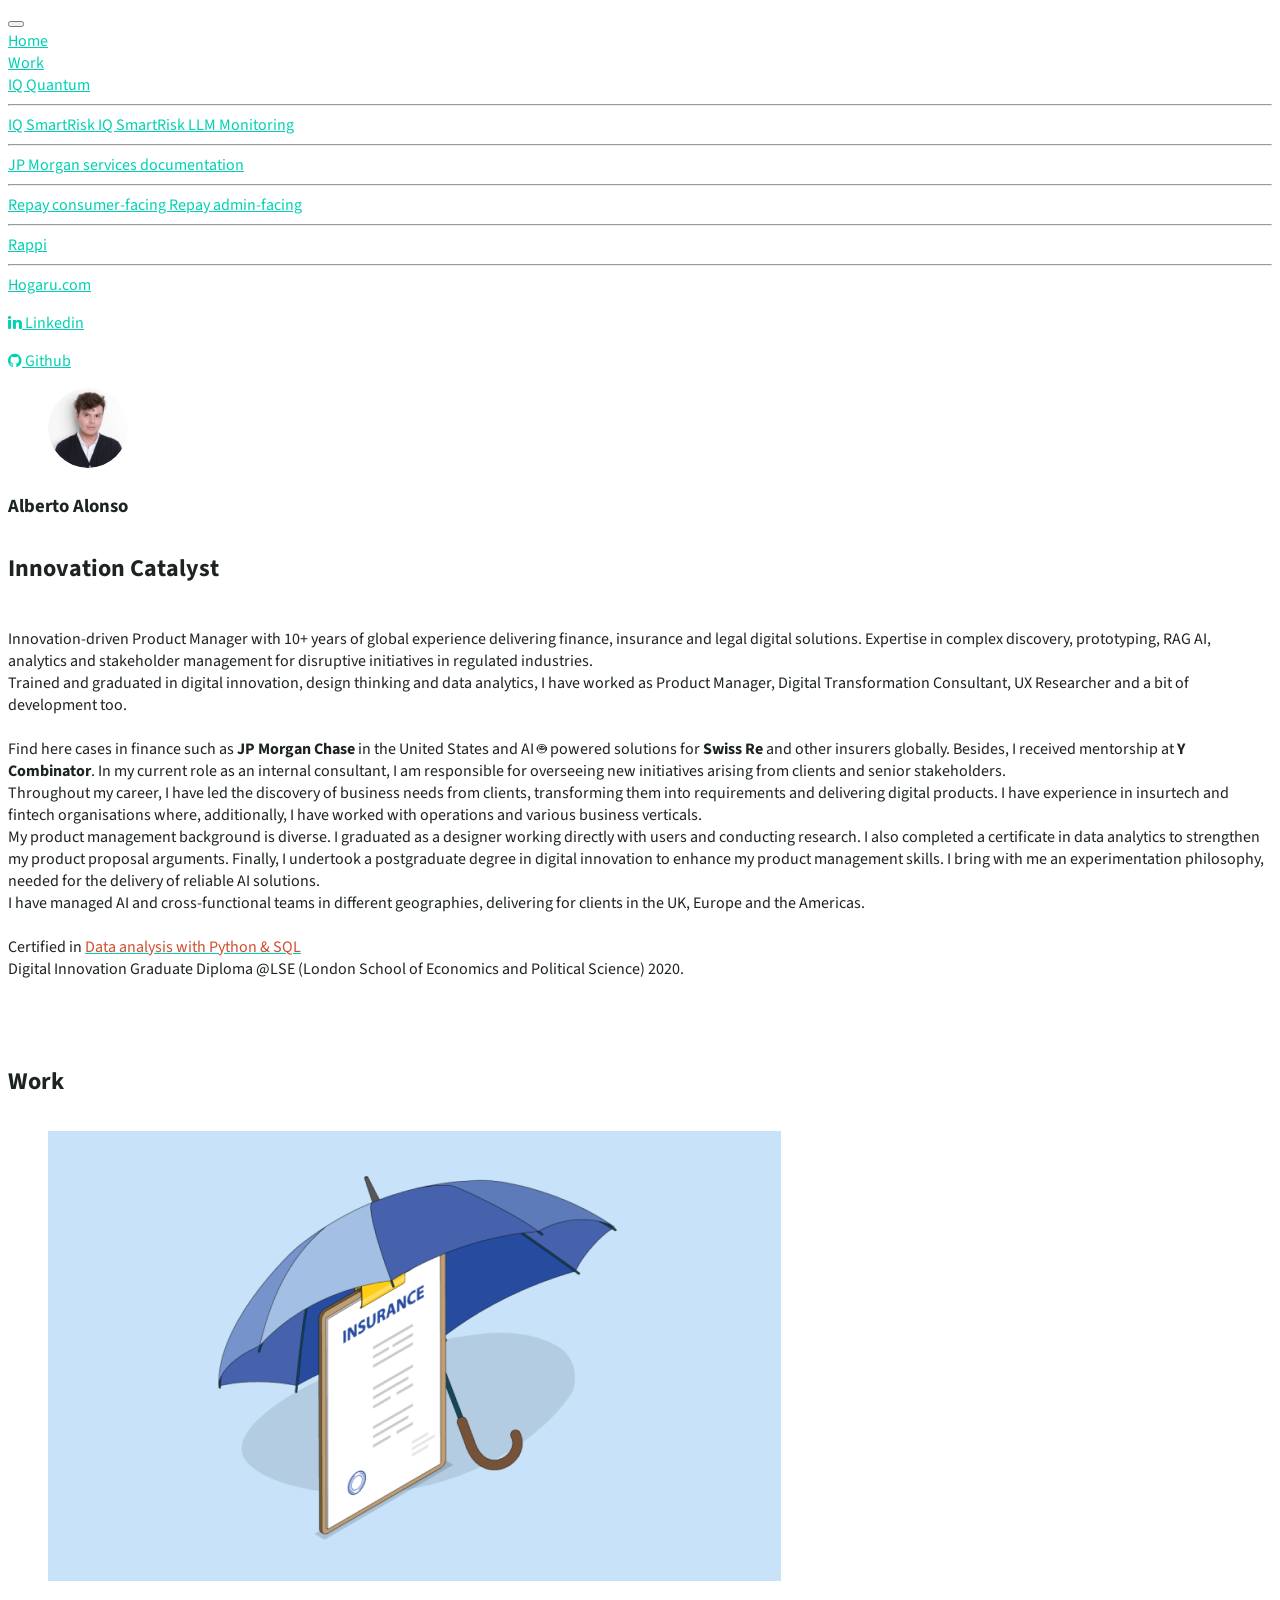
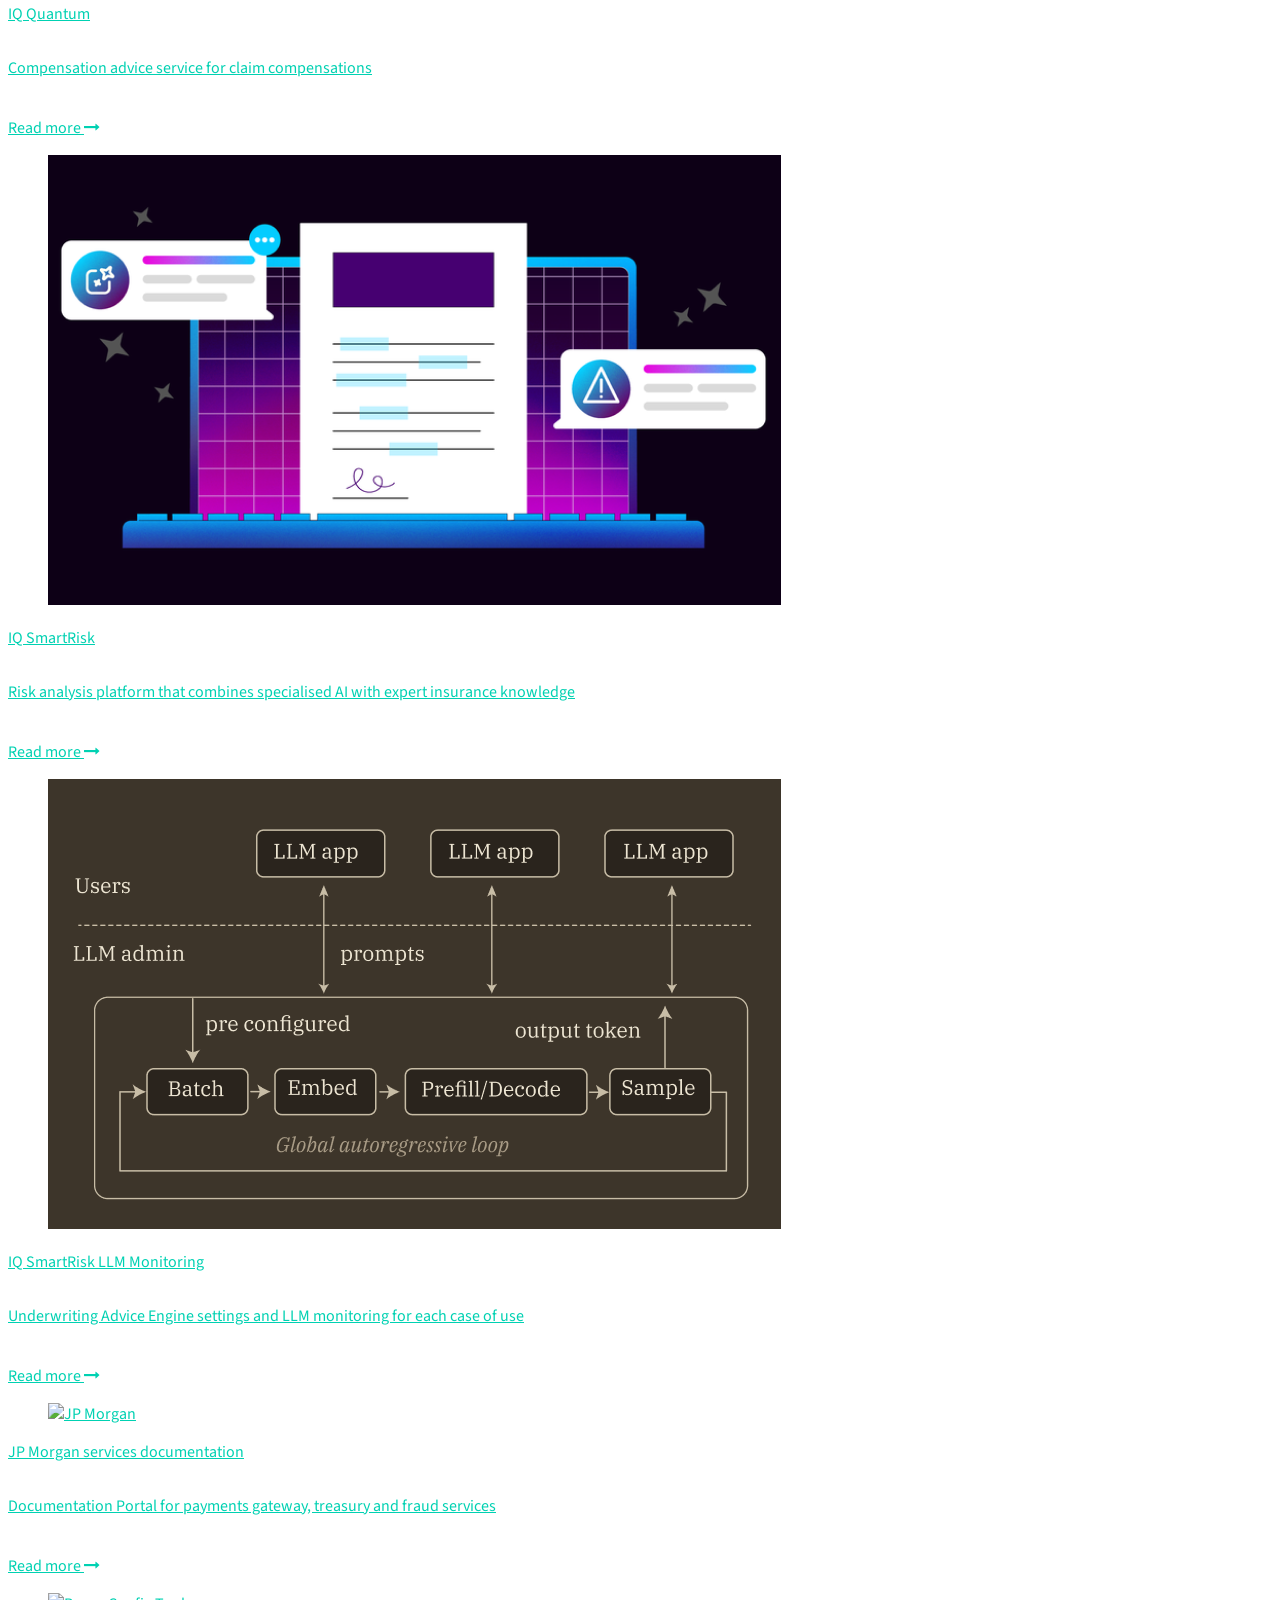
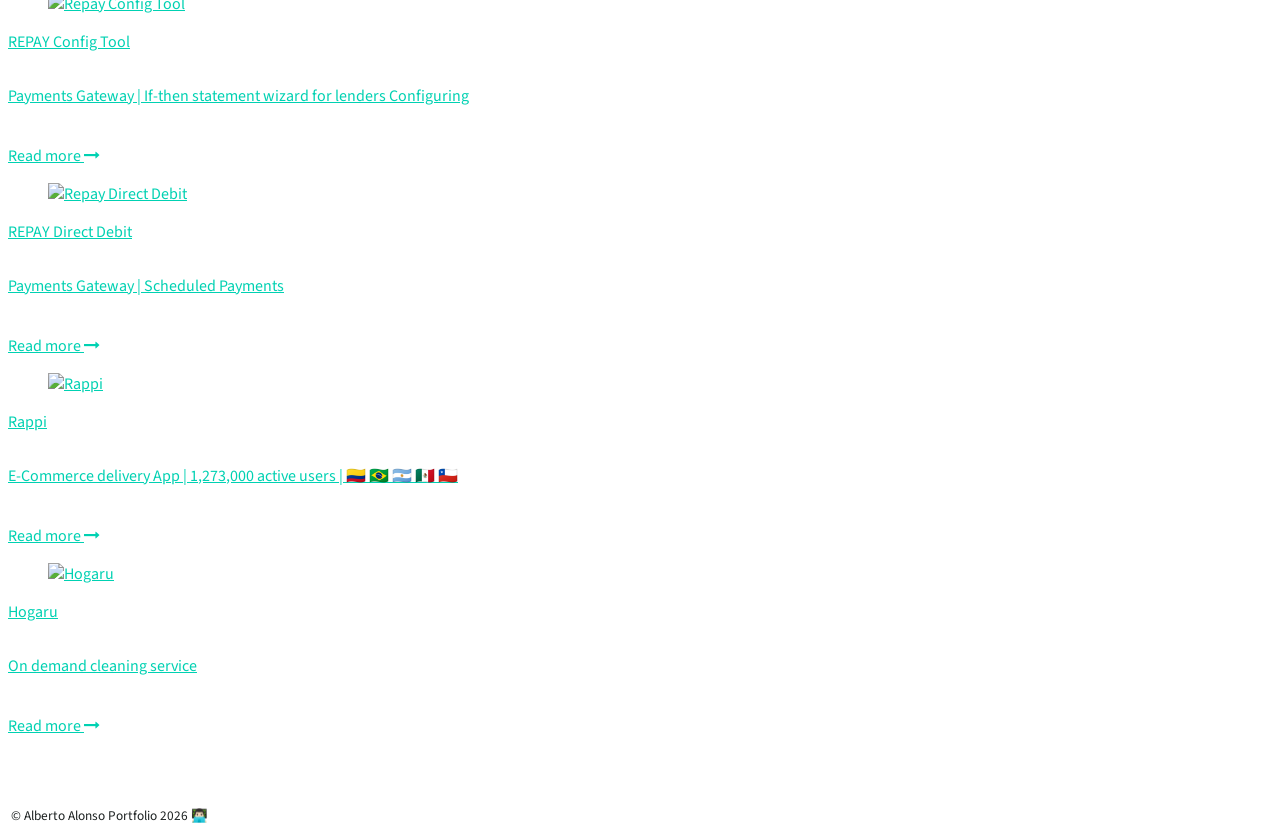
==== commit 4542e915: "Enhance personal description in index.html Added details about current role, career experience, and " ====
--- a/index.html
+++ b/index.html
@@ -21,8 +21,17 @@
 	<meta name="theme-color" content="#E25D33">
 
 	<!-- Mixpanel -->
-	<!-- start Mixpanel --><script type="text/javascript">(function(e,a){if(!a.__SV){var b=window;try{var c,l,i,j=b.location,g=j.hash;c=function(a,b){return(l=a.match(RegExp(b+"=([^&]*)")))?l[1]:null};g&&c(g,"state")&&(i=JSON.parse(decodeURIComponent(c(g,"state"))),"mpeditor"===i.action&&(b.sessionStorage.setItem("_mpcehash",g),history.replaceState(i.desiredHash||"",e.title,j.pathname+j.search)))}catch(m){}var k,h;window.mixpanel=a;a._i=[];a.init=function(b,c,f){function e(b,a){var c=a.split(".");2==c.length&&(b=b[c[0]],a=c[1]);b[a]=function(){b.push([a].concat(Array.prototype.slice.call(arguments,0)))}}var d=a;"undefined"!==typeof f?d=a[f]=[]:f="mixpanel";d.people=d.people||[];d.toString=function(b){var a="mixpanel";"mixpanel"!==f&&(a+="."+f);b||(a+=" (stub)");return a};d.people.toString=function(){return d.toString(1)+".people (stub)"};k="disable time_event track track_pageview track_links track_forms register register_once alias unregister identify name_tag set_config reset people.set people.set_once people.unset people.increment people.append people.union people.track_charge people.clear_charges people.delete_user".split(" ");for(h=0;h<k.length;h++)e(d,k[h]);a._i.push([b,c,f])};a.__SV=1.2;b=e.createElement("script");b.type="text/javascript";b.async=!0;b.src="undefined"!==typeof MIXPANEL_CUSTOM_LIB_URL?MIXPANEL_CUSTOM_LIB_URL:"file:"===e.location.protocol&&"//cdn.mxpnl.com/libs/mixpanel-2-latest.min.js".match(/^\/\//)?("https://cdn.mxpnl.com/libs/mixpanel-2-latest.min.js"):("//cdn.mxpnl.com/libs/mixpanel-2-latest.min.js");c=e.getElementsByTagName("script")[0];c.parentNode.insertBefore(b,c)}})(document,window.mixpanel||[]);
-mixpanel.init("98cd2875919d56c58986d86e3ba1e16e");</script><!-- end Mixpanel -->
+	<script type="text/javascript">
+	  (function(e,c){if(!c.__SV){var l,h;window.mixpanel=c;c._i=[];c.init=function(q,r,f){function t(d,a){var g=a.split(".");2==g.length&&(d=d[g[0]],a=g[1]);d[a]=function(){d.push([a].concat(Array.prototype.slice.call(arguments,0)))}}var b=c;"undefined"!==typeof f?b=c[f]=[]:f="mixpanel";b.people=b.people||[];b.toString=function(d){var a="mixpanel";"mixpanel"!==f&&(a+="."+f);d||(a+=" (stub)");return a};b.people.toString=function(){return b.toString(1)+".people (stub)"};l="disable time_event track track_pageview track_links track_forms track_with_groups add_group set_group remove_group register register_once alias unregister identify name_tag set_config reset opt_in_tracking opt_out_tracking has_opted_in_tracking has_opted_out_tracking clear_opt_in_out_tracking start_batch_senders start_session_recording stop_session_recording people.set people.set_once people.unset people.increment people.append people.union people.track_charge people.clear_charges people.delete_user people.remove".split(" ");
+	  for(h=0;h<l.length;h++)t(b,l[h]);var n="set set_once union unset remove delete".split(" ");b.get_group=function(){function d(p){a[p]=function(){b.push([g,[p].concat(Array.prototype.slice.call(arguments,0))])}}for(var a={},g=["get_group"].concat(Array.prototype.slice.call(arguments,0)),m=0;m<n.length;m++)d(n[m]);return a};c._i.push([q,r,f])};c.__SV=1.2;var k=e.createElement("script");k.type="text/javascript";k.async=!0;k.src="undefined"!==typeof MIXPANEL_CUSTOM_LIB_URL?MIXPANEL_CUSTOM_LIB_URL:"file:"===
+	  e.location.protocol&&"//cdn.mxpnl.com/libs/mixpanel-2-latest.min.js".match(/^\/\//)? "https://cdn.mxpnl.com/libs/mixpanel-2-latest.min.js":"//cdn.mxpnl.com/libs/mixpanel-2-latest.min.js";e=e.getElementsByTagName("script")[0];e.parentNode.insertBefore(k,e)}})(document,window.mixpanel||[])
+
+	  mixpanel.init('98cd2875919d56c58986d86e3ba1e16e', {
+	    autocapture: true,
+	    record_sessions_percent: 100,
+	  })
+
+	</script>
 
 </head>
 	<body>
@@ -59,21 +68,21 @@
 			            IQ SmartRisk LLM Monitoring
 			          </a>
 			          <hr class="navbar-divider">
-					<a class="navbar-item" href="work_jpmc.html">
+				<a class="navbar-item" href="work_jpmc.html">
 			            JP Morgan services documentation
 			          </a>
-				  <hr class="navbar-divider">
-					<a class="navbar-item" href="work_repay_2.html">
+			  <hr class="navbar-divider">
+				<a class="navbar-item" href="work_repay_2.html">
 			            Repay consumer-facing
 			          </a>
-					<a class="navbar-item" href="work_repay_1.html">
+				<a class="navbar-item" href="work_repay_1.html">
 			            Repay admin-facing
 			          </a>
-				  <hr class="navbar-divider">
+			  <hr class="navbar-divider">
 			          <a class="navbar-item" href="work_rappi.html" target="_blank">
 			            Rappi
 			          </a>
-				  <hr class="navbar-divider">
+			  <hr class="navbar-divider">
 			          <a class="navbar-item" href="work_hogaru.html">
 			            Hogaru.com
 			          </a>
@@ -132,6 +141,14 @@
 								Find here cases in finance such as <b> JP Morgan Chase </b> in the United States and AI 🤖 powered solutions for <b>Swiss Re</b> and other insurers globally.
 								Besides, I received mentorship at <b>Y Combinator</b>.
 
+								In my current role as an internal consultant, I am responsible for overseeing new initiatives arising from clients and senior stakeholders.
+								<br/>
+								Throughout my career, I have led the discovery of business needs from clients, transforming them into requirements and delivering digital products. I have experience in insurtech and fintech organisations where, additionally, I have worked with operations and various business verticals.
+								<br/>
+								My product management background is diverse. I graduated as a designer working directly with users and conducting research. I also completed a certificate in data analytics to strengthen my product proposal arguments. Finally, I undertook a postgraduate degree in digital innovation to enhance my product management skills. I bring with me an experimentation philosophy, needed for the delivery of reliable AI solutions.
+								<br/>
+								I have managed AI and cross-functional teams in different geographies, delivering for clients in the UK, Europe and the Americas.
+
 								<br/><br/>
 								Certified in <a href="https://www.credential.net/91399918-b66d-4cc8-8b51-da8528806d29" target="_blank">
 									<span class='has-text-weight-semibold' style='color:	#CD4D2D;'>Data analysis with Python & SQL</span>
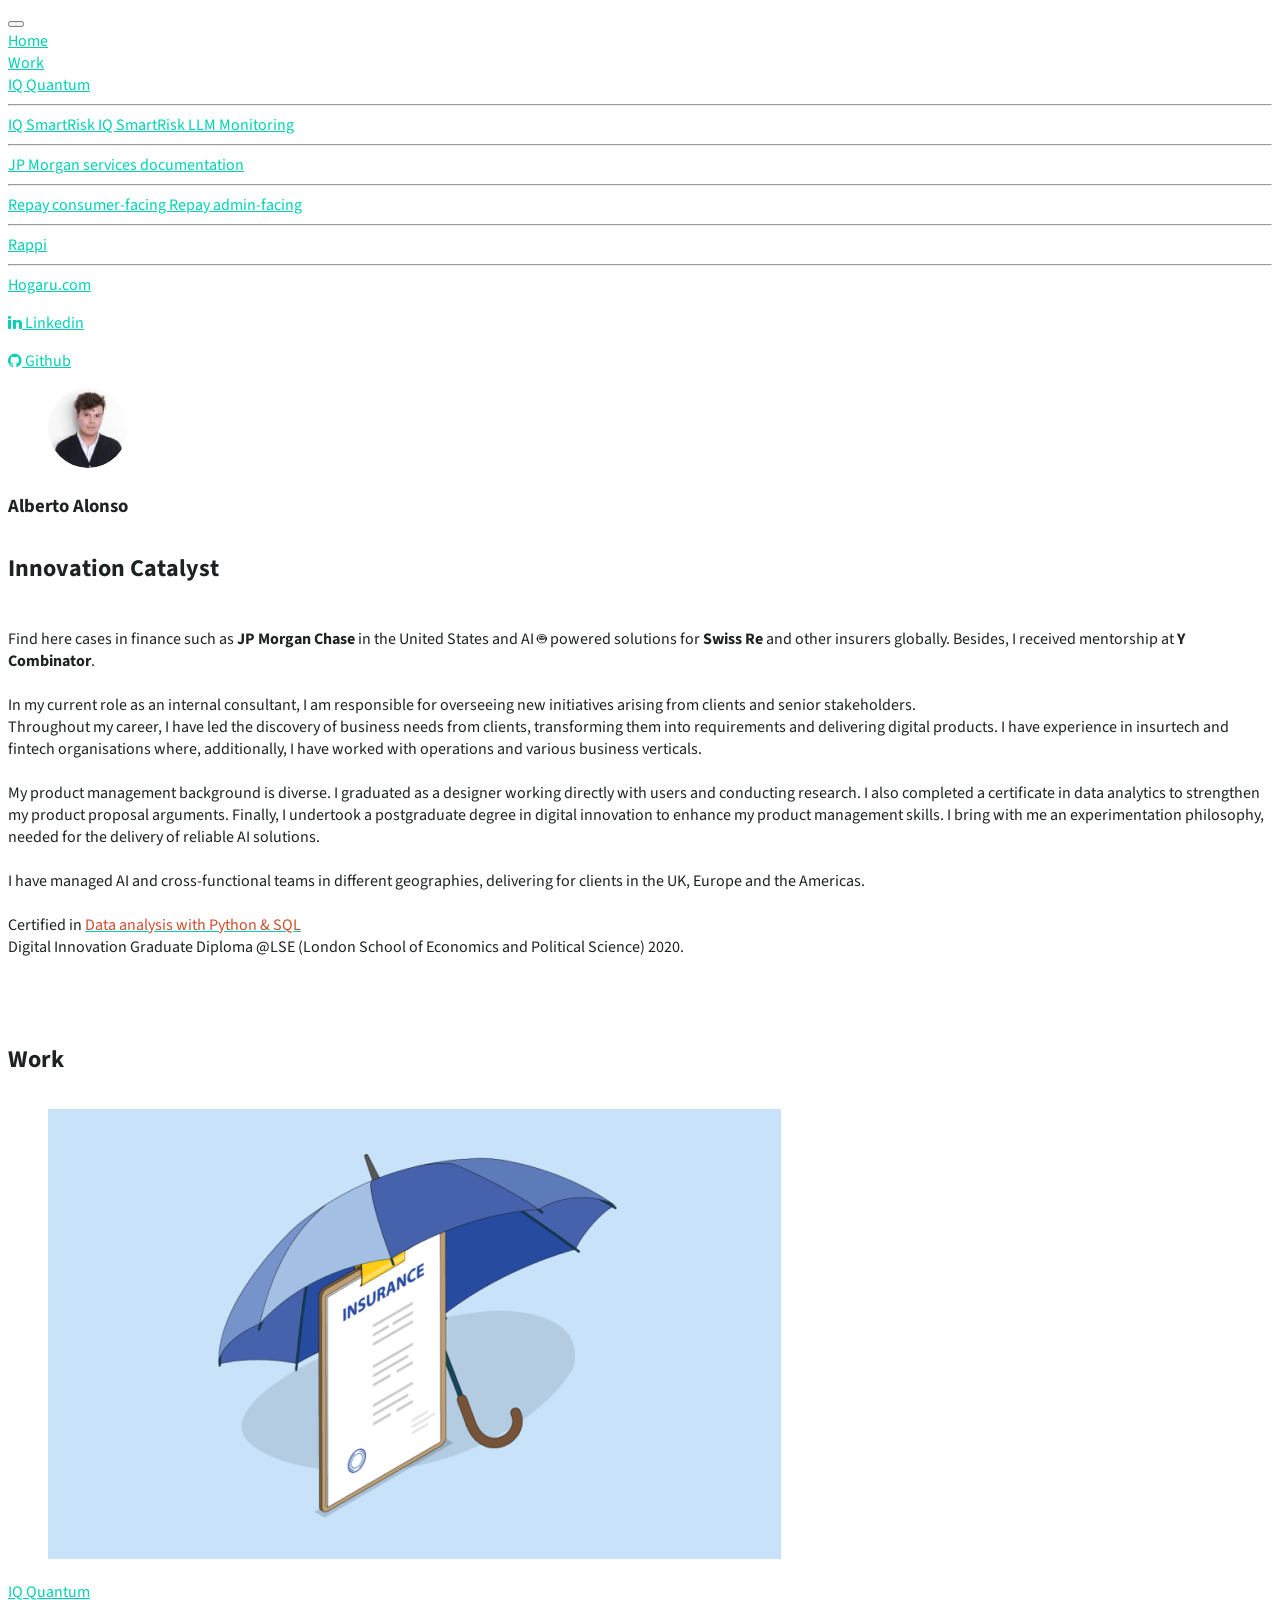
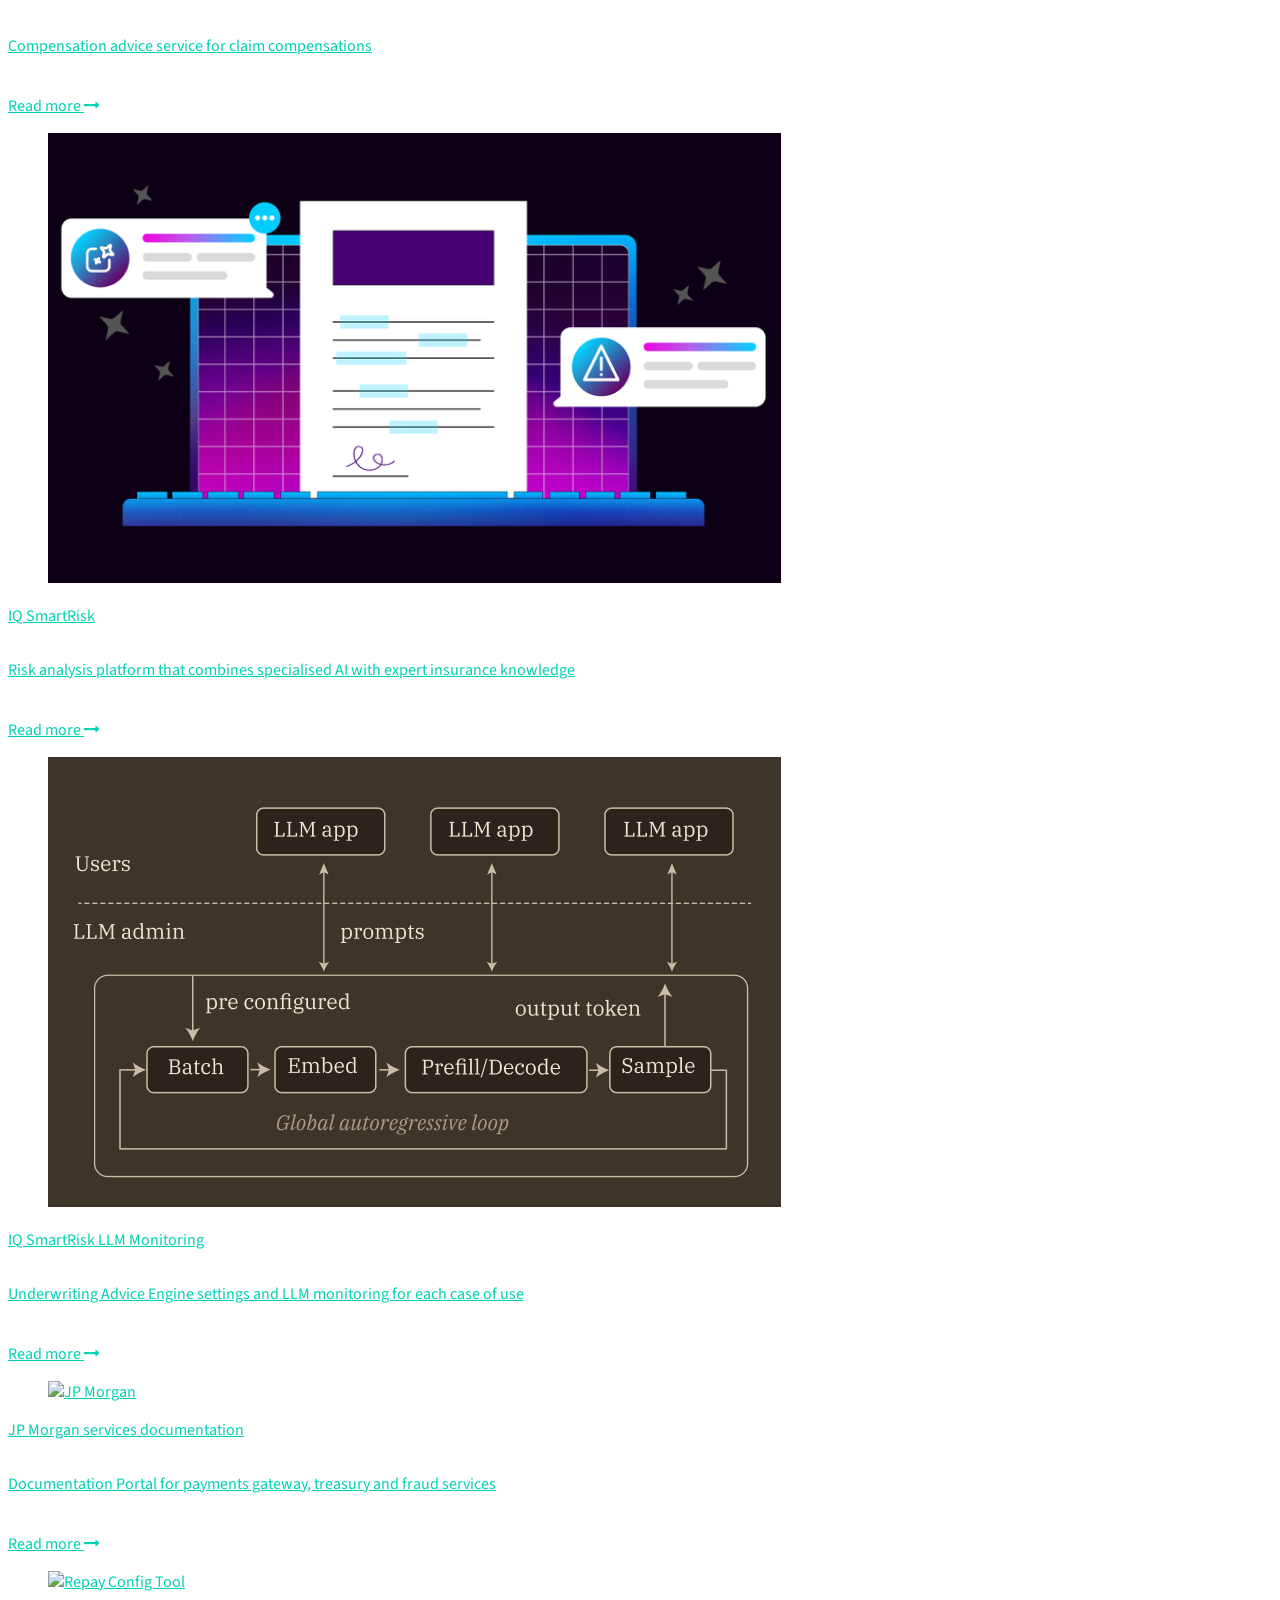
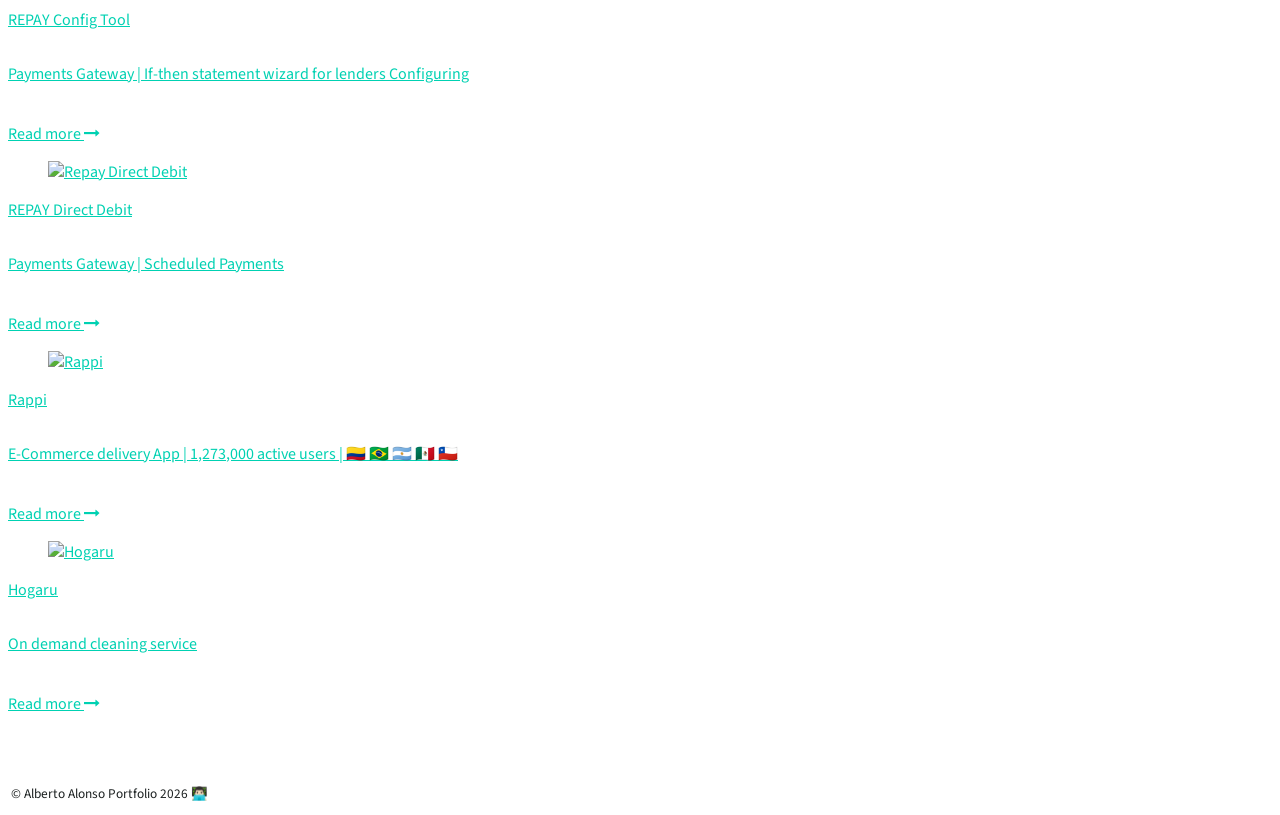
==== commit 690a3924: "Refactor content in index.html for clarity Removed redundant text to streamline the content." ====
--- a/index.html
+++ b/index.html
@@ -133,20 +133,15 @@
 							</article>
 							<p class="">
 								<br/>
-
-								Innovation-driven Product Manager with 10+ years of global experience delivering finance, insurance and legal digital solutions. Expertise in complex discovery, prototyping, RAG AI, analytics and stakeholder management for disruptive initiatives in regulated industries.
-								<br/>
-								Trained and graduated in digital innovation, design thinking and data analytics, I have worked as Product Manager, Digital Transformation Consultant, UX Researcher and a bit of development too.								
-								<br/><br/>
 								Find here cases in finance such as <b> JP Morgan Chase </b> in the United States and AI 🤖 powered solutions for <b>Swiss Re</b> and other insurers globally.
 								Besides, I received mentorship at <b>Y Combinator</b>.
-
+								<br/><br/>
 								In my current role as an internal consultant, I am responsible for overseeing new initiatives arising from clients and senior stakeholders.
 								<br/>
 								Throughout my career, I have led the discovery of business needs from clients, transforming them into requirements and delivering digital products. I have experience in insurtech and fintech organisations where, additionally, I have worked with operations and various business verticals.
-								<br/>
+								<br/><br/>
 								My product management background is diverse. I graduated as a designer working directly with users and conducting research. I also completed a certificate in data analytics to strengthen my product proposal arguments. Finally, I undertook a postgraduate degree in digital innovation to enhance my product management skills. I bring with me an experimentation philosophy, needed for the delivery of reliable AI solutions.
-								<br/>
+								<br/><br/>
 								I have managed AI and cross-functional teams in different geographies, delivering for clients in the UK, Europe and the Americas.
 
 								<br/><br/>
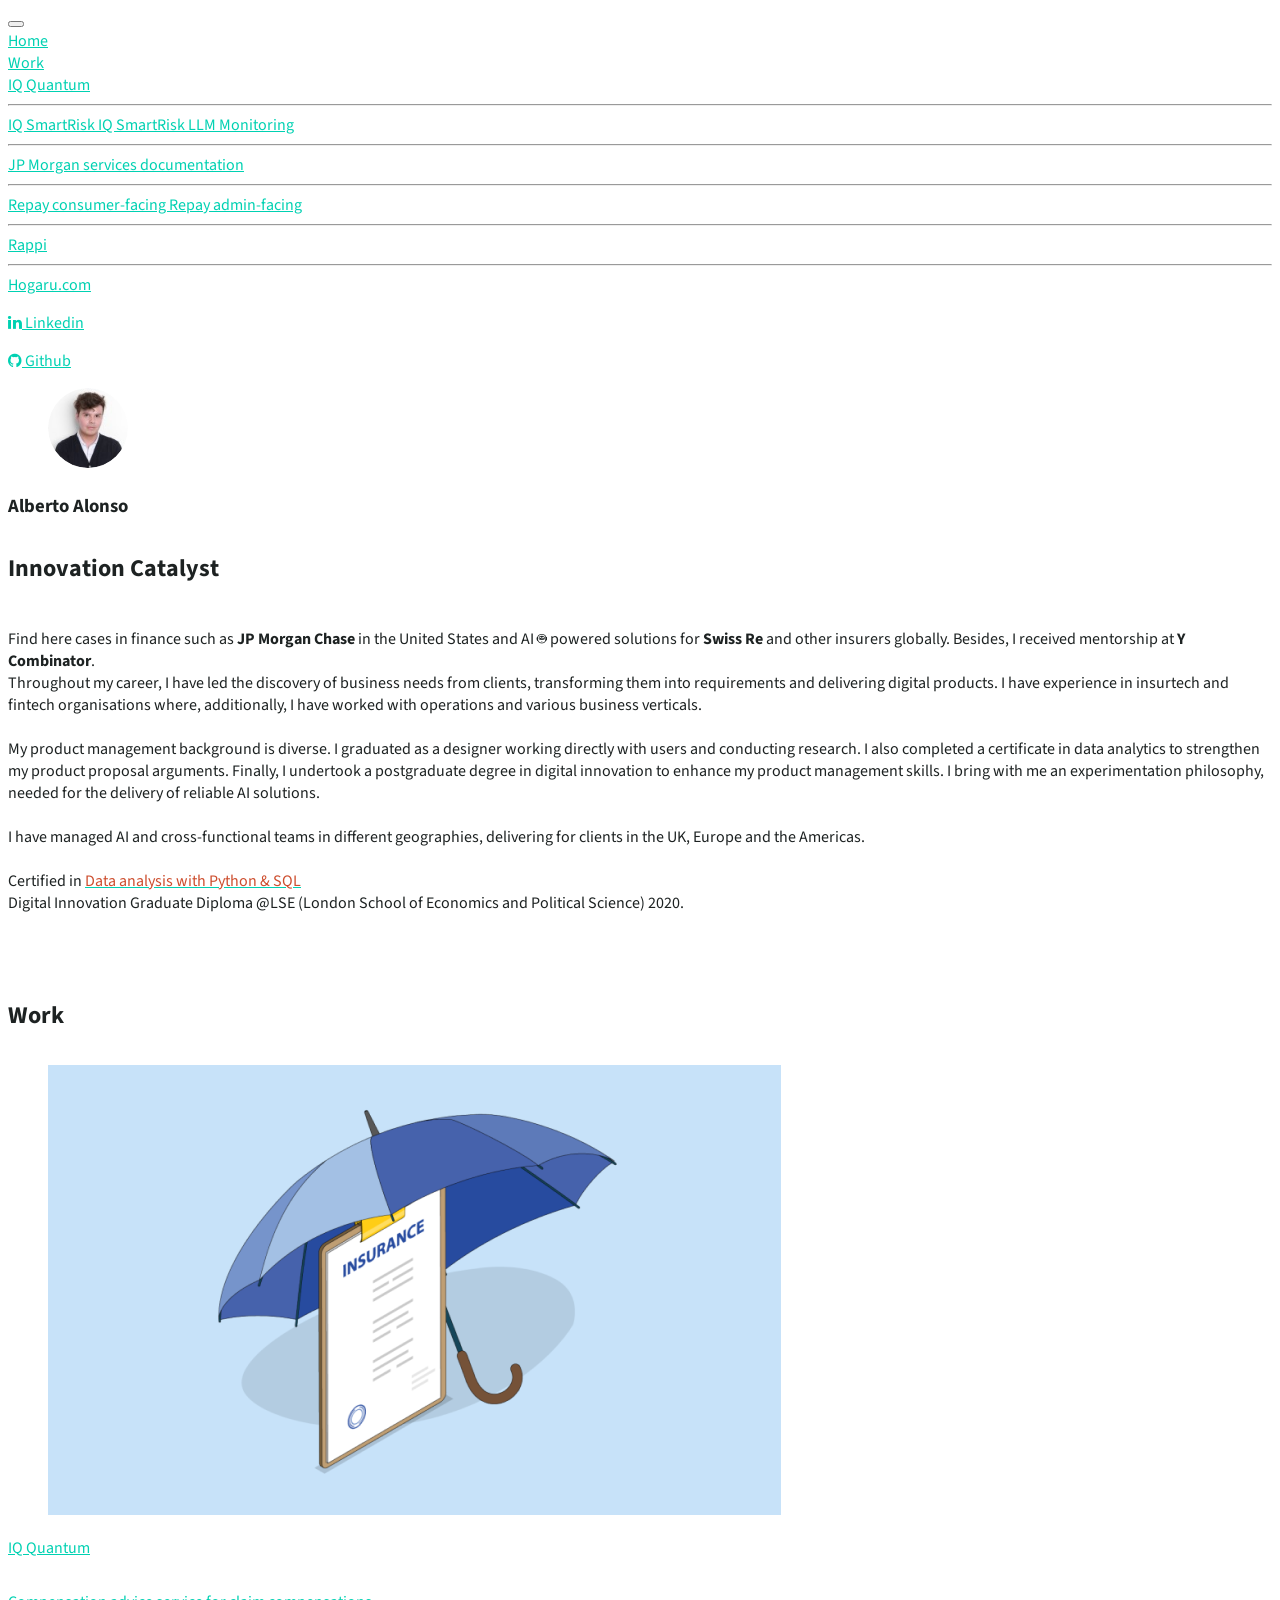
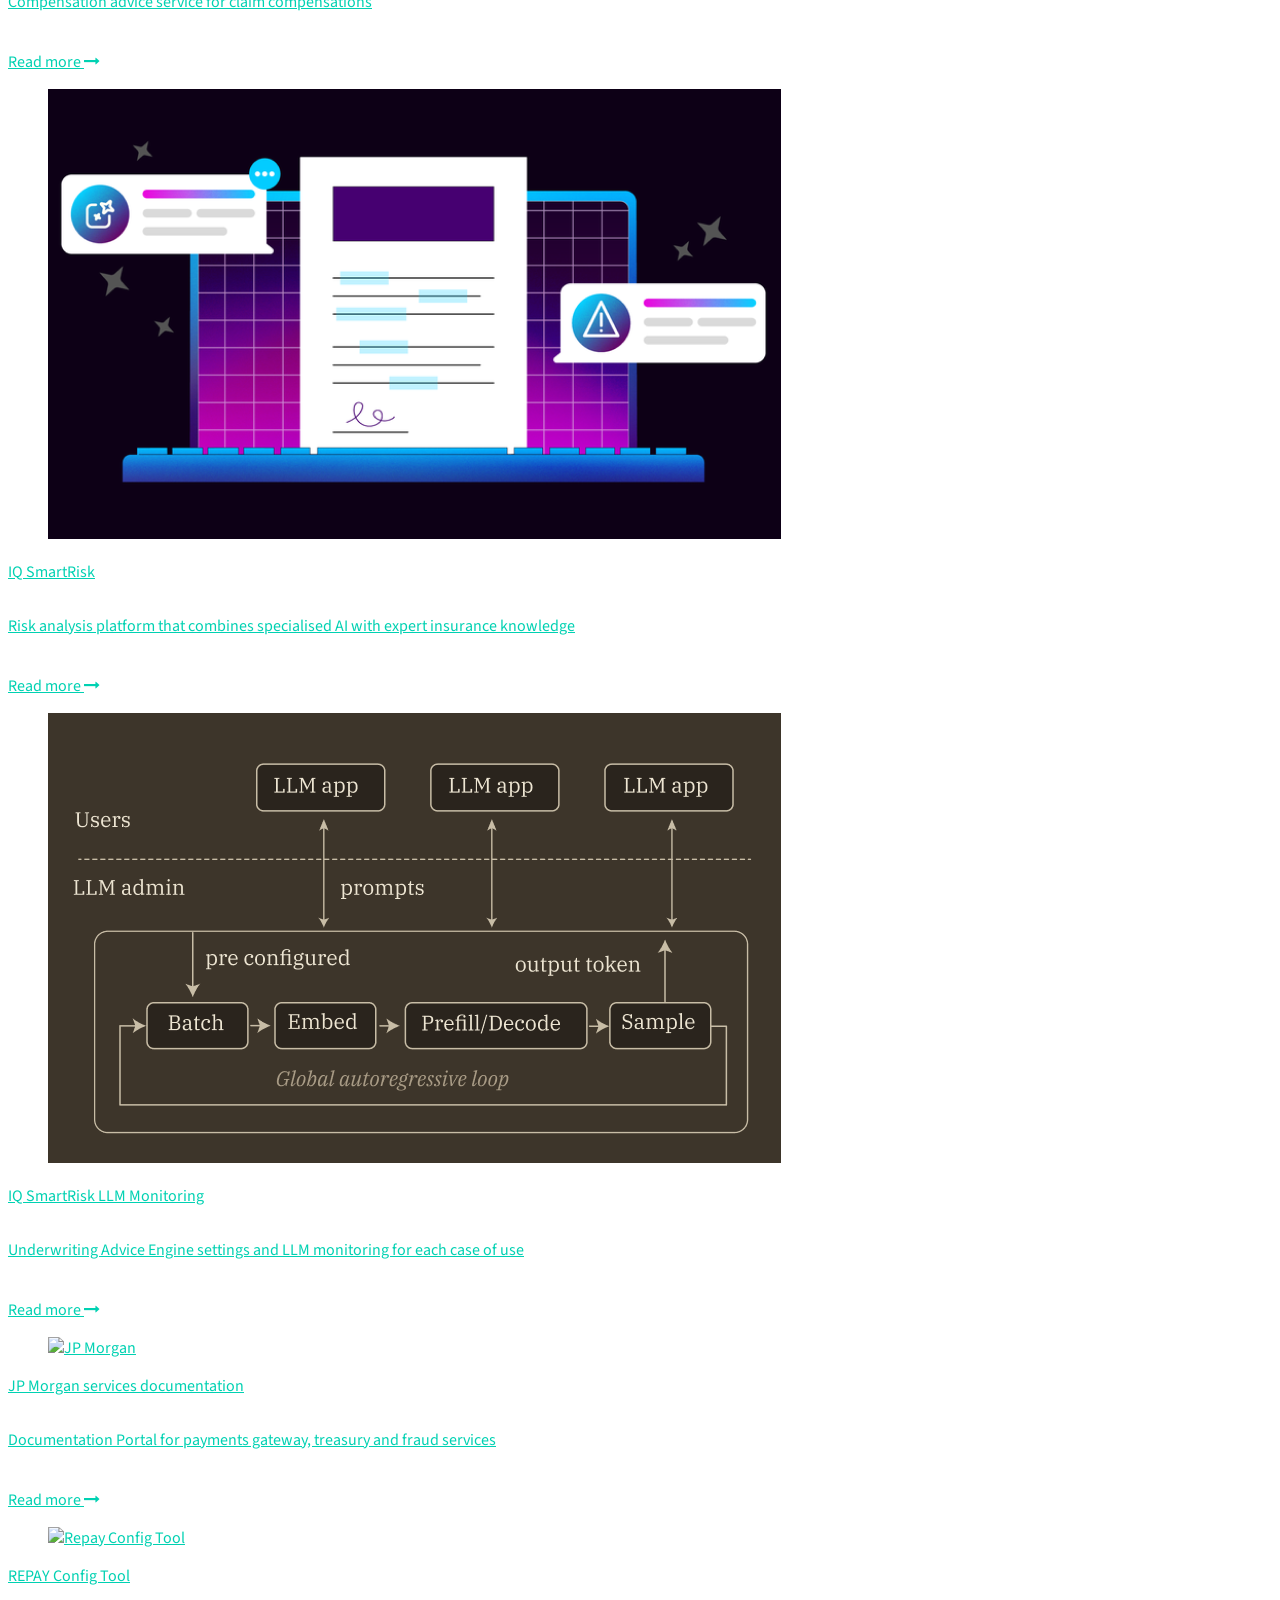
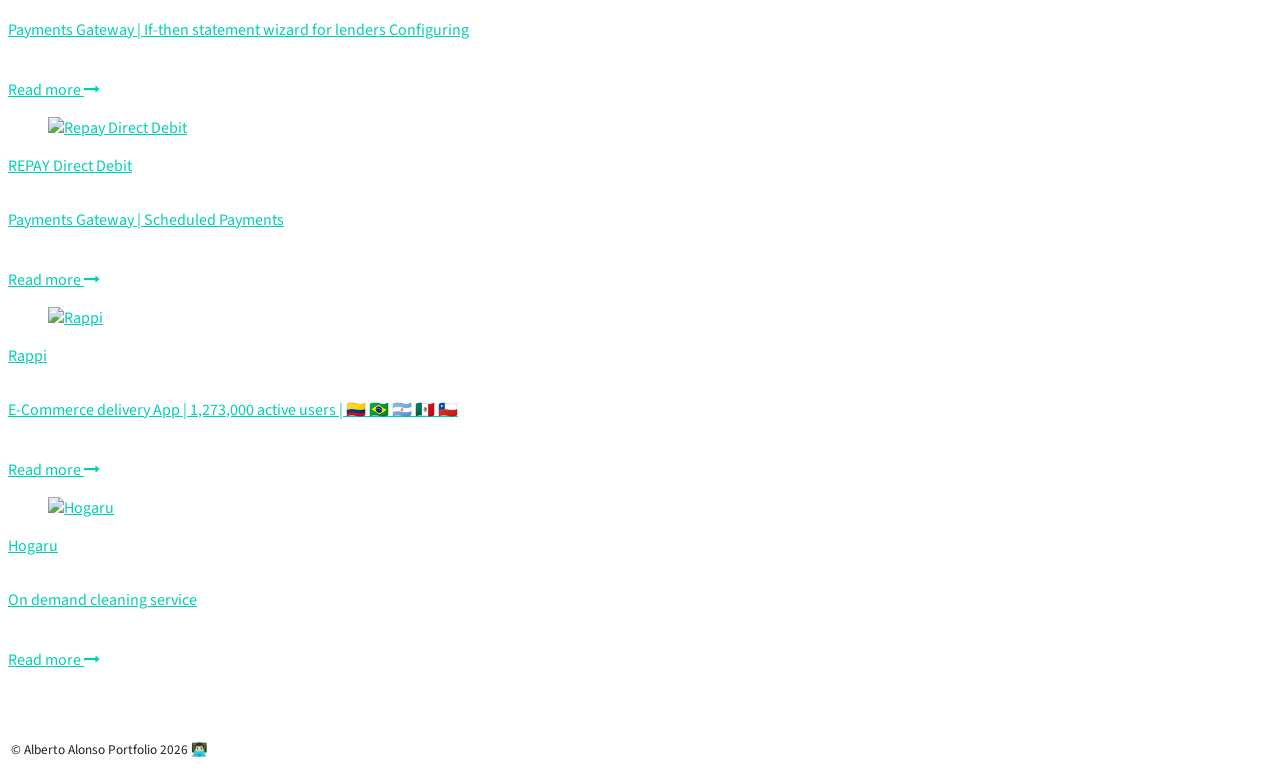
==== commit 2688f856: "Clean up personal comments in index.html Removed personal notes and email from the HTML file" ====
--- a/index.html
+++ b/index.html
@@ -1,12 +1,5 @@
 <!DOCTYPE html>
 <html>
- <!-- If you are reviewing my code, I made it myself, is not a template ;)
- //
- // Dear recruiter
- //
- // please reach me out at my email :) alonsog.alberto@gmail.com
- //
--->
 <head>
 	<title>Portfolio</title>
 	<!-- css files -->
@@ -135,8 +128,6 @@
 								<br/>
 								Find here cases in finance such as <b> JP Morgan Chase </b> in the United States and AI 🤖 powered solutions for <b>Swiss Re</b> and other insurers globally.
 								Besides, I received mentorship at <b>Y Combinator</b>.
-								<br/><br/>
-								In my current role as an internal consultant, I am responsible for overseeing new initiatives arising from clients and senior stakeholders.
 								<br/>
 								Throughout my career, I have led the discovery of business needs from clients, transforming them into requirements and delivering digital products. I have experience in insurtech and fintech organisations where, additionally, I have worked with operations and various business verticals.
 								<br/><br/>
